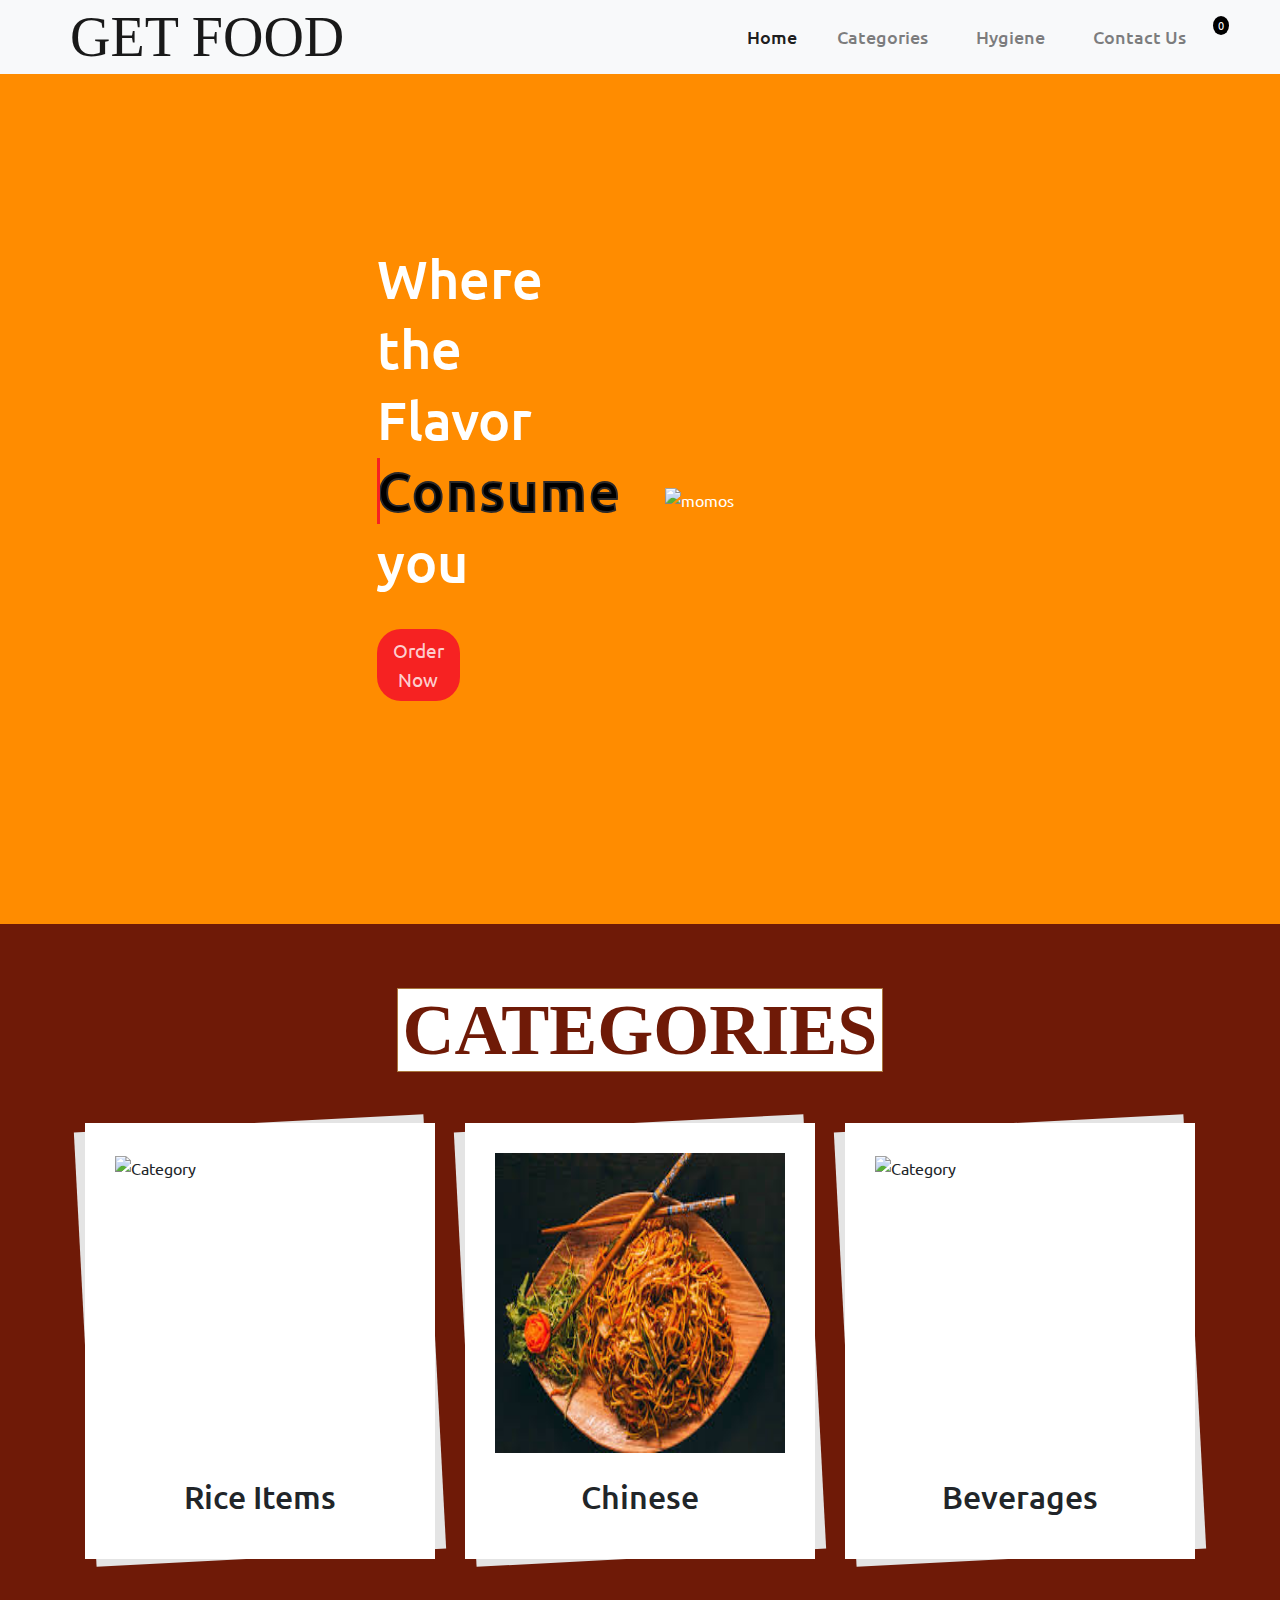
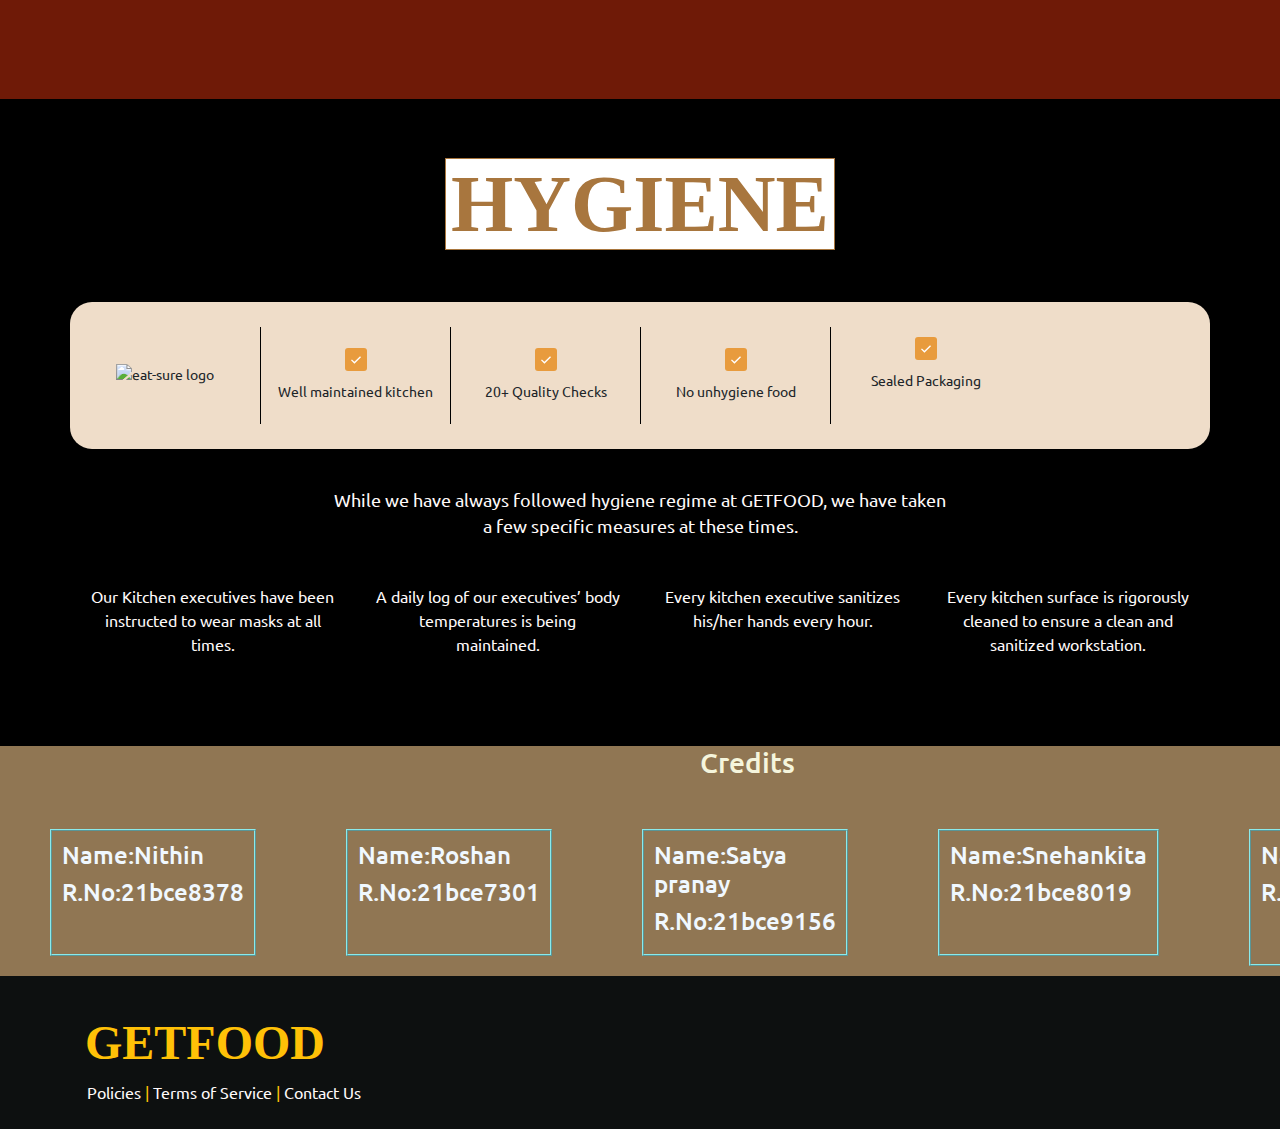
==== index.html @ 46efaf7c "Add files via upload" ====
<!DOCTYPE html>
<html lang="en" dir="ltr">
  <head>
    <title>GET FOOD</title>
    

    <!-- META -->
    <meta charset="utf-8" />
    <meta
      name="viewport"
      content="width=device-width, initial-scale=1, shrink-to-fit=no"
    />
    <meta
      name="Momomia"
      content="Author: Rishika Garg, Illustrator: Font Awesome and Flat Icon, Category: Food Application, Open Source: Yes"
    />
    <meta name="description" content="Food Ordering Website. The 'MOMOMIA' has
    been practiced to override the prevalent problems in manual systems. This
    website is compatible to finalize and, in some cases, reduces the
    difficulties faced by this existing system.>
    <meta name="robots" content="all" />
    <meta name="googlebot" content="all" />

    <!-- GOOGLE FONTS -->
    <link
      href="https://fonts.googleapis.com/css2?family=Marck+Script&family=Ubuntu:wght@400;500;700&display=swap"
      rel="stylesheet"
    />

    <!-- CDN FONTS  -->
    <link href="https://fonts.cdnfonts.com/css/elinga" rel="stylesheet" />

    <!-- FONTAWESOME -->
    <link
      rel="stylesheet"
      href="https://cdnjs.cloudflare.com/ajax/libs/font-awesome/5.13.0/css/all.min.css"
      integrity="sha256-h20CPZ0QyXlBuAw7A+KluUYx/3pK+c7lYEpqLTlxjYQ="
      crossorigin="anonymous"
    />

    <!-- BOOTSTRAP -->
    <link
      rel="stylesheet"
      href="https://stackpath.bootstrapcdn.com/bootstrap/4.4.1/css/bootstrap.min.css"
      integrity="sha384-Vkoo8x4CGsO3+Hhxv8T/Q5PaXtkKtu6ug5TOeNV6gBiFeWPGFN9MuhOf23Q9Ifjh"
      crossorigin="anonymous"
    />

    <!-- CSS -->
    <link href="https://copyfonts.com/fonts/attari-salees.html" />
    <link rel="stylesheet" href="./styles.css" />
  </head>

  <body>
    <div id="loading">
      <img
        id="loading-image"
        src=""
        alt="Loading..."
      />
    </div>

    <nav class="navbar navbar-expand-lg navbar-light bg-light fixed-top">
      <div class="container">
        <!-- CODE FOR NAVIGATION BAR -->
        <ul class="px-0 mx-0">
          
        </ul>
        <a class="navbar-brand" href="index.html">GET FOOD</a>
        <!--         <a style ="font-size :class="navbar-brand" href="#">MOMOMIA</a> -->
        <button
          class="navbar-toggler"
          type="button"
          data-toggle="collapse"
          data-target="#navbarSupportedContent"
          aria-controls="navbarSupportedContent"
          aria-expanded="false"
          aria-label="Toggle navigation"
        >
          <span class="navbar-toggler-icon"></span>
        </button>

        <div class="collapse navbar-collapse" id="navbarSupportedContent">
          <ul class="navbar-nav ml-auto">
            <li class="nav-item active">
              <a class="nav-link px-3" href="#"
                >Home <span class="sr-only">(current)</span></a
              >
            </li>
            <li class="nav-item">
              <a class="nav-link px-4" href="#categorySection">Categories</a>
            </li>
            <li class="nav-item">
              <a class="nav-link px-4" href="#healthySection">Hygiene</a>
            </li>
            <li class="nav-item">
              <a class="nav-link px-4" href="contactus.html">Contact Us</a>
            </li>
          </ul>
        </div>
        <span
          class="shoppingCart"
          data-toggle="modal"
          data-target="#exampleModal"
        >
          <i class="fas fa-shopping-cart"></i>
          <span class="shoppingCartAfter">0</span>
        </span>
      </div>
    </nav>

    <a id="scrollToTop" class="btn"><i class="fas fa-caret-up"></i></a>

    <div class="container home-container">
      <section id="homeSection" class="d-flex justify-content-center">
        <div class="row homeRow">
          <div class="col-lg-6 homeTxtCol">
            <h1 class="homeHeading">
              Where the Flavor <br />
              <span data-text="Consume">Consume</span>
              <br />
              you
            </h1>
            <br />
            <div class="homeBtnDiv">
              <a href="#categorySection" class="btn homeBtn">Order Now</a>
            </div>
          </div>
          <div class="col-lg-6 homeImgCol">
            <img class="homeImg" src="https://tse3.mm.bing.net/th?id=OIP.JVRJbGnXAurC2oCbcnbgggHaHa&pid=Api&P=0&h=180" alt="momos" style="margin-left: 10px;"/>
          </div>
        </div>
      </section>
    </div>

    <br />

    <section id="categorySection">
      <div class="container">
        <h1>
          <span><b>CATEGORIES</b></span>
        </h1>
        <div class="row gutters-40">
          <div class="col-lg-4 col-sm-4 col-4">
            <div class="product-box-layout4 momos">
              <div class="item-figure">
                <img
                  src="https://tse1.mm.bing.net/th?id=OIP.vdcLKCUvrAy65s7Nl28hcwHaFj&pid=Api&P=0&h=180"
                  alt="Category"
                  width="100%"
                  height="100%"
                />
              </div>
              <div class="item-content">
                <h2 class="card-title">Rice Items</h2>
              </div>
            </div>
          </div>

          <div class="col-lg-4 col-sm-4 col-4">
            <div class="product-box-layout4 chinese">
              <div class="item-figure">
                <img
                  src="[data-uri]"
                  alt="Category"
                  width="100%"
                  height="100%"
                />
              </div>
              <div class="item-content">
                <h2 class="card-title">Chinese</h2>
              </div>
            </div>
          </div>

          <div class="col-lg-4 col-sm-4 col-4">
            <div class="product-box-layout4 beverages">
              <div class="item-figure">
                <img
                  src="https://foodsafetyworks.com/wp-content/uploads/2023/01/04_22_HERO2_NA_Cocktails_GettyImages-1145767236_1920x1280.jpg"
                  alt="Category"
                  width="100%"
                  height="100%"
                />
              </div>
              <div class="item-content">
                <h2 class="card-title">Beverages</h2>
              </div>
            </div>
          </div>
        </div>

        <!-- MENU STARTS HERE -->
        <div class="menuDiv">
          <!-- MODAL -->
          <div
            class="modal fade"
            id="exampleModal"
            tabindex="-1"
            role="dialog"
            aria-labelledby="exampleModalLabel"
            aria-hidden="true"
          >
            <div class="modal-dialog" role="document">
              <div class="modal-content">
                <div class="modal-header">
                  <h5 class="modal-title" id="exampleModalLabel">Cart</h5>
                  <button
                    type="button"
                    class="close"
                    data-dismiss="modal"
                    aria-label="Close"
                  >
                    <span aria-hidden="true">&times;</span>
                  </button>
                </div>
                <div class="modal-body">
                  <div class="container-fluid">
                    <div class="row paymentInfoRow">
                      <div class="col paymentInfo">
                        <span class="checkIcon"
                          ><i class="fas fa-check-circle"></i
                        ></span>
                        Select Menu
                      </div>
                      <div class="col paymentInfo">
                        <span class="checkIcon"
                          ><i class="fa-brands fa-whatsapp"></i
                        ></span>
                        Place order via Whatsapp
                      </div>
                      <div class="col paymentInfo">
                        <span class="checkIcon"
                          ><i class="fa-brands fa-google-pay"></i>
                        </span>
                        Pay using Google Pay.
                      </div>
                    </div>

                    <hr class="cartHr" />

                    <div class="cartContentDiv">
                      <h1>Your Cart is Empty</h1>
                    </div>

                    <div class="userInfoDiv">
                      <div class="mb-3 px-2">
                        <label for="address">Address *</label> <br />
                        <textarea
                          type="text"
                          class="form-control"
                          id="address"
                        ></textarea>
                      </div>
                      <div class="mb-3 px-2">
                        <label for="note">Note (optional)</label> <br />
                        <textarea
                          type="text"
                          class="form-control"
                          id="note"
                        ></textarea>
                      </div>
                    </div>
                  </div>
                </div>
                <div class="modal-footer">
                  <div class="totalAmountDiv"></div>
                  <button
                    type="button"
                    class="btn btn-secondary"
                    onclick="location.reload()"
                  >
                    Clear Cart
                  </button>
                  <a class="btn btn-primary" onclick="openWhatsapp()">
                    Order Now
                  </a>
                </div>
              </div>
            </div>
          </div>

          <div id="momos">
            <div class="row menuHeading">
              <div class="col-12">
                <h1>Rice Items</h1>
              </div>
            </div>
            <div class="row">
              <div class="col-sm-6 col-12">
                <div class="card">
                  <h2 class="card-title">Meals</h2>
                  <div class="card-body">
                    <div class="row foodItem">
                      <div class="col-9 foodItemName">
                        <p>
                         Veg Meals
                          <span>
                            <img
                              class="vegIcon"
                              src="https://encrypted-tbn0.gstatic.com/images?q=tbn:ANd9GcQjiz6WIVSYKbILJ-x6kygxSFHXo3aXfY7azw&s"
                              alt="veg-icon"
                            />
                          </span>
                        </p>
                        <p class="text-muted-small">
                          <i class="fas fa-rupee-sign"></i>100
                        </p>
                      </div>
                      <div class="col-3 addCol">
                        <span class="menuBtn minus"
                          ><i class="fas fa-minus"></i
                        ></span>
                        <span class="quantity">0</span>
                        <span class="menuBtn plus"
                          ><i class="fas fa-plus"></i
                        ></span>
                      </div>
                    </div>
                    <hr class="foodItemHr" />

                    <div class="row foodItem">
                      <div class="col-9 foodItemName">
                        <p>
                          Meals+Chicken curry
                          <span>
                            <img
                              class="nonVegIcon"
                              src="https://encrypted-tbn0.gstatic.com/images?q=tbn:ANd9GcQjiz6WIVSYKbILJ-x6kygxSFHXo3aXfY7azw&s"
                              alt="non-veg icon"
                            />
                          </span>
                        </p>
                        <p class="text-muted-small">
                          <i class="fas fa-rupee-sign"></i>140
                        </p>
                      </div>
                      <div class="col-3 addCol">
                        <span class="menuBtn minus"
                          ><i class="fas fa-minus"></i
                        ></span>
                        <span class="quantity">0</span>
                        <span class="menuBtn plus"
                          ><i class="fas fa-plus"></i
                        ></span>
                      </div>
                    </div>
                    <hr class="foodItemHr" />

                    <div class="row foodItem">
                      <div class="col-9 foodItemName">
                        <p>
                          Meals+Fish curry
                          <span>
                            <img
                              class="nonVegIcon"
                              src="https://encrypted-tbn0.gstatic.com/images?q=tbn:ANd9GcQjiz6WIVSYKbILJ-x6kygxSFHXo3aXfY7azw&s"
                              alt="non-veg icon"
                            />
                          </span>
                        </p>
                        <p class="text-muted-small">
                          <i class="fas fa-rupee-sign"></i>130
                        </p>
                      </div>
                      <div class="col-3 addCol">
                        <span class="menuBtn minus"
                          ><i class="fas fa-minus"></i
                        ></span>
                        <span class="quantity">0</span>
                        <span class="menuBtn plus"
                          ><i class="fas fa-plus"></i
                        ></span>
                      </div>
                    </div>
                    <hr class="foodItemHr" />

                    <div class="row foodItem">
                      <div class="col-9 foodItemName">
                        <p>
                          Meals+Mutton curry
                          <span>
                            <img
                              class="nonVegIcon"
                              src="https://encrypted-tbn0.gstatic.com/images?q=tbn:ANd9GcQjiz6WIVSYKbILJ-x6kygxSFHXo3aXfY7azw&s"
                              alt="non-veg icon"
                            />
                          </span>
                        </p>
                        <p class="text-muted-small">
                          <i class="fas fa-rupee-sign"></i>180
                        </p>
                      </div>
                      <div class="col-3 addCol">
                        <span class="menuBtn minus"
                          ><i class="fas fa-minus"></i
                        ></span>
                        <span class="quantity">0</span>
                        <span class="menuBtn plus"
                          ><i class="fas fa-plus"></i
                        ></span>
                      </div>
                    </div>
                    <hr class="foodItemHr" />

                    <div class="row foodItem">
                      <div class="col-9 foodItemName">
                        <p>
                          meals+Natukodi Pulusu
                          <span>
                            <img
                              class="nonVegIcon"
                              src="https://encrypted-tbn0.gstatic.com/images?q=tbn:ANd9GcQjiz6WIVSYKbILJ-x6kygxSFHXo3aXfY7azw&s"
                              alt="non-veg icon"
                            />
                          </span>
                        </p>
                        <p class="text-muted-small">
                          <i class="fas fa-rupee-sign"></i>180
                        </p>
                      </div>
                      <div class="col-3 addCol">
                        <span class="menuBtn minus"
                          ><i class="fas fa-minus"></i
                        ></span>
                        <span class="quantity">0</span>
                        <span class="menuBtn plus"
                          ><i class="fas fa-plus"></i
                        ></span>
                      </div>
                    </div>
                    <hr class="foodItemHr" />

                    <div class="row foodItem">
                      <div class="col-9 foodItemName">
                        <p>
                          Non veg meals
                          <span>
                            <img
                              class="nonVegIcon"
                              src="https://encrypted-tbn0.gstatic.com/images?q=tbn:ANd9GcQjiz6WIVSYKbILJ-x6kygxSFHXo3aXfY7azw&s"
                              alt="non-veg icon"
                            />
                          </span>
                        </p>
                        <p class="text-muted-small">
                          <i class="fas fa-rupee-sign"></i>300
                        </p>
                      </div>
                      <div class="col-3 addCol">
                        <span class="menuBtn minus"
                          ><i class="fas fa-minus"></i
                        ></span>
                        <span class="quantity">0</span>
                        <span class="menuBtn plus"
                          ><i class="fas fa-plus"></i
                        ></span>
                      </div>
                    </div>
                    <hr class="foodItemHr" />

                    <div class="row foodItem">
                      <div class="col-9 foodItemName">
                        <p>
                          Meals+biryani 
                          <span>
                            <img
                              class="nonVegIcon"
                              src="https://encrypted-tbn0.gstatic.com/images?q=tbn:ANd9GcQjiz6WIVSYKbILJ-x6kygxSFHXo3aXfY7azw&s"
                              alt="non-veg icon"
                            />
                          </span>
                        </p>
                        <p class="text-muted-small">
                          <i class="fas fa-rupee-sign"></i>140
                        </p>
                      </div>
                      <div class="col-3 addCol">
                        <span class="menuBtn minus"
                          ><i class="fas fa-minus"></i
                        ></span>
                        <span class="quantity">0</span>
                        <span class="menuBtn plus"
                          ><i class="fas fa-plus"></i
                        ></span>
                      </div>
                    </div>
                    <hr class="foodItemHr" />

                    <div class="row foodItem">
                      <div class="col-9 foodItemName">
                        <p>
                         North Indian Meals
                          <span>
                            <img
                            class="vegIcon"
                            src="https://encrypted-tbn0.gstatic.com/images?q=tbn:ANd9GcQjiz6WIVSYKbILJ-x6kygxSFHXo3aXfY7azw&s"
                            alt="veg-icon"
                          />
                            
                          </span>
                        </p>
                        <p class="text-muted-small">
                          <i class="fas fa-rupee-sign"></i>130
                        </p>
                      </div>
                      <div class="col-3 addCol">
                        <span class="menuBtn minus"
                          ><i class="fas fa-minus"></i
                        ></span>
                        <span class="quantity">0</span>
                        <span class="menuBtn plus"
                          ><i class="fas fa-plus"></i
                        ></span>
                      </div>
                    </div>
                  </div>
                </div>
              </div>

              <div class="col-sm-6 col-12">
                <div class="card">
                  <h2 class="card-title">Fried rice</h2>
                  <div class="card-body">
                    <div class="row foodItem">
                      <div class="col-9 foodItemName">
                        <p>
                          Veggie Fried rice
                          <span>
                            <img
                              class="vegIcon"
                              src="https://upload.wikimedia.org/wikipedia/commons/thumb/b/b2/Veg_symbol.svg/1024px-Veg_symbol.svg.png"
                              alt="veg-icon"
                            />
                          </span>
                        </p>
                        <p class="text-muted-small">
                          <i class="fas fa-rupee-sign"></i>50
                        </p>
                      </div>
                      <div class="col-3 addCol">
                        <span class="menuBtn minus"
                          ><i class="fas fa-minus"></i
                        ></span>
                        <span class="quantity">0</span>
                        <span class="menuBtn plus"
                          ><i class="fas fa-plus"></i
                        ></span>
                      </div>
                    </div>
                    <hr class="foodItemHr" />

                    <div class="row foodItem">
                      <div class="col-9 foodItemName">
                        <p>
                          Paneer fried rice
                          <span>
                            <img
                              class="vegIcon"
                              src="https://upload.wikimedia.org/wikipedia/commons/thumb/b/b2/Veg_symbol.svg/1024px-Veg_symbol.svg.png"
                              alt="veg-icon"
                            />
                          </span>
                        </p>
                        <p class="text-muted-small">
                          <i class="fas fa-rupee-sign"></i>70
                        </p>
                      </div>
                      <div class="col-3 addCol">
                        <span class="menuBtn minus"
                          ><i class="fas fa-minus"></i
                        ></span>
                        <span class="quantity">0</span>
                        <span class="menuBtn plus"
                          ><i class="fas fa-plus"></i
                        ></span>
                      </div>
                    </div>
                    <hr class="foodItemHr" />

                    <div class="row foodItem">
                      <div class="col-9 foodItemName">
                        <p>
                          Egg fried rice
                          <span>
                            <img
                              class="nonVegIcon"
                              src="https://cdn.vectorstock.com/i/500p/00/43/non-vegetarian-sign-veg-logo-symbol-vector-50890043.jpg"
                              alt="non-veg icon"
                            />
                          </span>
                        </p>
                        <p class="text-muted-small">
                          <i class="fas fa-rupee-sign"></i>70
                        </p>
                      </div>
                      <div class="col-3 addCol">
                        <span class="menuBtn minus"
                          ><i class="fas fa-minus"></i
                        ></span>
                        <span class="quantity">0</span>
                        <span class="menuBtn plus"
                          ><i class="fas fa-plus"></i
                        ></span>
                      </div>
                    </div>
                    <hr class="foodItemHr" />

                    <div class="row foodItem">
                      <div class="col-9 foodItemName">
                        <p>
                          Chicken fried rice
                          <span>
                            <img
                              class="nonVegIcon"
                              src="https://cdn.vectorstock.com/i/500p/00/43/non-vegetarian-sign-veg-logo-symbol-vector-50890043.jpg"
                              alt="non-veg icon"
                            />
                          </span>
                        </p>
                        <p class="text-muted-small">
                          <i class="fas fa-rupee-sign"></i>90
                        </p>
                      </div>
                      <div class="col-3 addCol">
                        <span class="menuBtn minus"
                          ><i class="fas fa-minus"></i
                        ></span>
                        <span class="quantity">0</span>
                        <span class="menuBtn plus"
                          ><i class="fas fa-plus"></i
                        ></span>
                      </div>
                    </div>
                    <hr class="foodItemHr" />

                    <div class="row foodItem">
                      <div class="col-9 foodItemName">
                        <p>
                          Prawns fried rice
                          <span>
                            <img
                              class="nonVegIcon"
                              src="https://cdn.vectorstock.com/i/500p/00/43/non-vegetarian-sign-veg-logo-symbol-vector-50890043.jpg"
                              alt="non-veg icon"
                            />
                          </span>
                        </p>
                        <p class="text-muted-small">
                          <i class="fas fa-rupee-sign"></i>120
                        </p>
                      </div>
                      <div class="col-3 addCol">
                        <span class="menuBtn minus"
                          ><i class="fas fa-minus"></i
                        ></span>
                        <span class="quantity">0</span>
                        <span class="menuBtn plus"
                          ><i class="fas fa-plus"></i
                        ></span>
                      </div>
                    </div>
                    <hr class="foodItemHr" />

                    <div class="row foodItem">
                      <div class="col-9 foodItemName">
                        <p>
                          Manchurian fried rice
                          <span>
                            <img
                            class="vegIcon"
                            src="https://upload.wikimedia.org/wikipedia/commons/thumb/b/b2/Veg_symbol.svg/1024px-Veg_symbol.svg.png"
                            alt="veg-icon"
                          />
                          </span>
                        </p>
                        <p class="text-muted-small">
                          <i class="fas fa-rupee-sign"></i>70
                        </p>
                      </div>
                      <div class="col-3 addCol">
                        <span class="menuBtn minus"
                          ><i class="fas fa-minus"></i
                        ></span>
                        <span class="quantity">0</span>
                        <span class="menuBtn plus"
                          ><i class="fas fa-plus"></i
                        ></span>
                      </div>
                    </div>
                    <hr class="foodItemHr" />

                    <div class="row foodItem">
                      <div class="col-9 foodItemName">
                        <p>
                          Double egg fried rice
                          <span>
                            <img
                              class="nonVegIcon"
                              src="https://cdn.vectorstock.com/i/500p/00/43/non-vegetarian-sign-veg-logo-symbol-vector-50890043.jpg"
                              alt="non-veg icon"
                            />
                          </span>
                        </p>
                        <p class="text-muted-small">
                          <i class="fas fa-rupee-sign"></i>80
                        </p>
                      </div>
                      <div class="col-3 addCol">
                        <span class="menuBtn minus"
                          ><i class="fas fa-minus"></i
                        ></span>
                        <span class="quantity">0</span>
                        <span class="menuBtn plus"
                          ><i class="fas fa-plus"></i
                        ></span>
                      </div>
                    </div>
                    <hr class="foodItemHr" />

                    <div class="row foodItem">
                      <div class="col-9 foodItemName">
                        <p>
                          Double egg chicken fried rice
                          <span>
                            <img
                              class="nonVegIcon"
                              src="https://cdn.vectorstock.com/i/500p/00/43/non-vegetarian-sign-veg-logo-symbol-vector-50890043.jpg"
                              alt="non-veg icon"
                            />
                          </span>
                        </p>
                        <p class="text-muted-small">
                          <i class="fas fa-rupee-sign"></i>100
                        </p>
                      </div>
                      <div class="col-3 addCol">
                        <span class="menuBtn minus"
                          ><i class="fas fa-minus"></i
                        ></span>
                        <span class="quantity">0</span>
                        <span class="menuBtn plus"
                          ><i class="fas fa-plus"></i
                        ></span>
                      </div>
                    </div>
                  </div>
                </div>
              </div>
            </div>

            <div class="row checkOutRow">
              <button
                type="button"
                class="btn knowMoreBtn"
                data-toggle="modal"
                data-target="#exampleModal"
              >
                <i class="fas fa-shopping-cart"></i> Go to Cart
              </button>
            </div>
          </div>

          <div id="chinese">
            <div class="row menuHeading">
              <div class="col-12">
                <h1>Chinese</h1>
              </div>
              <!-- Button trigger modal -->
              <span
                class="shoppingCart"
                data-toggle="modal"
                data-target="#exampleModal"
              >
                <i class="fas fa-shopping-cart"></i>
                <span class="shoppingCartAfter">0</span>
              </span>
            </div>
            <div class="row">
              <div class="col-lg-4 col-sm-6 col-12">
                <div class="card">
                  <h2 class="card-title">Noodles</h2>
                  <div class="card-body">
                    <div class="row foodItem">
                      <div class="col-9 foodItemName">
                        <p>
                          Veg Hakka Noodles
                          <span>
                            <img
                              class="vegIcon"
                              src="https://upload.wikimedia.org/wikipedia/commons/thumb/b/b2/Veg_symbol.svg/1024px-Veg_symbol.svg.png"
                              alt="veg-icon"
                            />
                          </span>
                        </p>
                        <p class="text-muted-small">
                          <i class="fas fa-rupee-sign"></i>200
                        </p>
                      </div>
                      <div class="col-3 addCol">
                        <span class="menuBtn minus"
                          ><i class="fas fa-minus"></i
                        ></span>
                        <span class="quantity">0</span>
                        <span class="menuBtn plus"
                          ><i class="fas fa-plus"></i
                        ></span>
                      </div>
                    </div>
                    <hr class="foodItemHr" />

                    <div class="row foodItem">
                      <div class="col-9 foodItemName">
                        <p>
                          Chilli Garlic Noodles
                          <span>
                            <img
                              class="vegIcon"
                              src="https://upload.wikimedia.org/wikipedia/commons/thumb/b/b2/Veg_symbol.svg/1024px-Veg_symbol.svg.png"
                              alt="veg-icon"
                            />
                          </span>
                        </p>
                        <p class="text-muted-small">
                          <i class="fas fa-rupee-sign"></i>210
                        </p>
                      </div>
                      <div class="col-3 addCol">
                        <span class="menuBtn minus"
                          ><i class="fas fa-minus"></i
                        ></span>
                        <span class="quantity">0</span>
                        <span class="menuBtn plus"
                          ><i class="fas fa-plus"></i
                        ></span>
                      </div>
                    </div>
                    <hr class="foodItemHr" />

                    <div class="row foodItem">
                      <div class="col-9 foodItemName">
                        <p>
                          Egg noodles<span>
                            <img
                              class="vegIcon"
                              src="https://upload.wikimedia.org/wikipedia/commons/thumb/b/b2/Veg_symbol.svg/1024px-Veg_symbol.svg.png"
                              alt="veg-icon"
                            />
                          </span>
                        </p>
                        <p class="text-muted-small">
                          <i class="fas fa-rupee-sign"></i>190
                        </p>
                      </div>
                      <div class="col-3 addCol">
                        <span class="menuBtn minus"
                          ><i class="fas fa-minus"></i
                        ></span>
                        <span class="quantity">0</span>
                        <span class="menuBtn plus"
                          ><i class="fas fa-plus"></i
                        ></span>
                      </div>
                    </div>
                    <hr class="foodItemHr" />

                    <div class="row foodItem">
                      <div class="col-9 foodItemName">
                        <p>
                          Corn noodles
                          <span>
                            <img
                              class="vegIcon"
                              src="https://upload.wikimedia.org/wikipedia/commons/thumb/b/b2/Veg_symbol.svg/1024px-Veg_symbol.svg.png"
                              alt="veg-icon"
                            />
                          </span>
                        </p>
                        <p class="text-muted-small">
                          <i class="fas fa-rupee-sign"></i>230
                        </p>
                      </div>
                      <div class="col-3 addCol">
                        <span class="menuBtn minus"
                          ><i class="fas fa-minus"></i
                        ></span>
                        <span class="quantity">0</span>
                        <span class="menuBtn plus"
                          ><i class="fas fa-plus"></i
                        ></span>
                      </div>
                    </div>
                    <hr class="foodItemHr" />

                    <div class="row foodItem">
                      <div class="col-9 foodItemName">
                        <p>
                          Chicken Hakka Noodles
                          <span>
                            <img
                              class="nonVegIcon"
                              src="https://cdn.vectorstock.com/i/500p/00/43/non-vegetarian-sign-veg-logo-symbol-vector-50890043.jpg"
                              alt="non-veg icon"
                            />
                          </span>
                        </p>
                        <p class="text-muted-small">
                          <i class="fas fa-rupee-sign"></i>220
                        </p>
                      </div>
                      <div class="col-3 addCol">
                        <span class="menuBtn minus"
                          ><i class="fas fa-minus"></i
                        ></span>
                        <span class="quantity">0</span>
                        <span class="menuBtn plus"
                          ><i class="fas fa-plus"></i
                        ></span>
                      </div>
                    </div>
                    <hr class="foodItemHr" />

                    <div class="row foodItem">
                      <div class="col-9 foodItemName">
                        <p>
                          Chicken Garlic Noodles
                          <span>
                            <img
                              class="nonVegIcon"
                              src="https://cdn.vectorstock.com/i/500p/00/43/non-vegetarian-sign-veg-logo-symbol-vector-50890043.jpg"
                              alt="non-veg icon"
                            />
                          </span>
                        </p>
                        <p class="text-muted-small">
                          <i class="fas fa-rupee-sign"></i>230
                        </p>
                      </div>
                      <div class="col-3 addCol">
                        <span class="menuBtn minus"
                          ><i class="fas fa-minus"></i
                        ></span>
                        <span class="quantity">0</span>
                        <span class="menuBtn plus"
                          ><i class="fas fa-plus"></i
                        ></span>
                      </div>
                    </div>
                    <hr class="foodItemHr" />

                    <div class="row foodItem">
                      <div class="col-9 foodItemName">
                        <p>
                          Chicken Fried noodlea
                          <span>
                            <img
                              class="nonVegIcon"
                              src="https://cdn.vectorstock.com/i/500p/00/43/non-vegetarian-sign-veg-logo-symbol-vector-50890043.jpg"
                              alt="non-veg icon"
                            />
                          </span>
                        </p>
                        <p class="text-muted-small">
                          <i class="fas fa-rupee-sign"></i>230
                        </p>
                      </div>
                      <div class="col-3 addCol">
                        <span class="menuBtn minus"
                          ><i class="fas fa-minus"></i
                        ></span>
                        <span class="quantity">0</span>
                        <span class="menuBtn plus"
                          ><i class="fas fa-plus"></i
                        ></span>
                      </div>
                    </div>
                    <hr class="foodItemHr" />

                    <div class="row foodItem">
                      <div class="col-9 foodItemName">
                        <p>
                          Mix Meat Fried Rice
                          <span>
                            <img
                              class="nonVegIcon"
                              src="https://cdn.vectorstock.com/i/500p/00/43/non-vegetarian-sign-veg-logo-symbol-vector-50890043.jpg"
                              alt="non-veg icon"
                            />
                          </span>
                        </p>
                        <p class="text-muted-small">
                          <i class="fas fa-rupee-sign"></i>300
                        </p>
                      </div>
                      <div class="col-3 addCol">
                        <span class="menuBtn minus"
                          ><i class="fas fa-minus"></i
                        ></span>
                        <span class="quantity">0</span>
                        <span class="menuBtn plus"
                          ><i class="fas fa-plus"></i
                        ></span>
                      </div>
                    </div>
                  </div>
                </div>
              </div>

              <div class="col-lg-4 col-sm-6 col-12">
                <div class="card">
                  <h2 class="card-title">Appetizers</h2>
                  <div class="card-body">
                    <div class="row foodItem">
                      <div class="col-9 foodItemName">
                        <p>
                          Chilli Potato<span>
                            <img
                              class="vegIcon"
                              src="https://upload.wikimedia.org/wikipedia/commons/thumb/b/b2/Veg_symbol.svg/1024px-Veg_symbol.svg.png"
                              alt="veg-icon"
                            />
                          </span>
                        </p>
                        <p class="text-muted-small">
                          <i class="fas fa-rupee-sign"></i>250
                        </p>
                      </div>
                      <div class="col-3 addCol">
                        <span class="menuBtn minus"
                          ><i class="fas fa-minus"></i
                        ></span>
                        <span class="quantity">0</span>
                        <span class="menuBtn plus"
                          ><i class="fas fa-plus"></i
                        ></span>
                      </div>
                    </div>
                    <hr class="foodItemHr" />

                    <div class="row foodItem">
                      <div class="col-9 foodItemName">
                        <p>
                          Veg Spring Roll
                          <span>
                            <img
                              class="vegIcon"
                              src="https://upload.wikimedia.org/wikipedia/commons/thumb/b/b2/Veg_symbol.svg/1024px-Veg_symbol.svg.png"
                              alt="veg-icon"
                            />
                          </span>
                        </p>
                        <p class="text-muted-small">
                          <i class="fas fa-rupee-sign"></i>270
                        </p>
                      </div>
                      <div class="col-3 addCol">
                        <span class="menuBtn minus"
                          ><i class="fas fa-minus"></i
                        ></span>
                        <span class="quantity">0</span>
                        <span class="menuBtn plus"
                          ><i class="fas fa-plus"></i
                        ></span>
                      </div>
                    </div>
                    <hr class="foodItemHr" />

                    <div class="row foodItem">
                      <div class="col-9 foodItemName">
                        <p>
                          Chilli Paneer
                          <span>
                            <img
                              class="vegIcon"
                              src="https://upload.wikimedia.org/wikipedia/commons/thumb/b/b2/Veg_symbol.svg/1024px-Veg_symbol.svg.png"
                              alt="veg-icon"
                            />
                          </span>
                        </p>
                        <p class="text-muted-small">
                          <i class="fas fa-rupee-sign"></i>280
                        </p>
                      </div>
                      <div class="col-3 addCol">
                        <span class="menuBtn minus"
                          ><i class="fas fa-minus"></i
                        ></span>
                        <span class="quantity">0</span>
                        <span class="menuBtn plus"
                          ><i class="fas fa-plus"></i
                        ></span>
                      </div>
                    </div>
                    <hr class="foodItemHr" />

                    <div class="row foodItem">
                      <div class="col-9 foodItemName">
                        <p>
                          Chicken Spring Roll
                          <span>
                            <img
                              class="nonVegIcon"
                              src="https://cdn.vectorstock.com/i/500p/00/43/non-vegetarian-sign-veg-logo-symbol-vector-50890043.jpg"
                              alt="non-veg icon"
                            />
                          </span>
                        </p>
                        <p class="text-muted-small">
                          <i class="fas fa-rupee-sign"></i>300
                        </p>
                      </div>
                      <div class="col-3 addCol">
                        <span class="menuBtn minus"
                          ><i class="fas fa-minus"></i
                        ></span>
                        <span class="quantity">0</span>
                        <span class="menuBtn plus"
                          ><i class="fas fa-plus"></i
                        ></span>
                      </div>
                    </div>
                    <hr class="foodItemHr" />

                    <div class="row foodItem">
                      <div class="col-9 foodItemName">
                        <p>
                          Crispy Honey Chicken<span>
                            <img
                              class="nonVegIcon"
                              src="https://cdn.vectorstock.com/i/500p/00/43/non-vegetarian-sign-veg-logo-symbol-vector-50890043.jpg"
                              alt="non-veg icon"
                            />
                          </span>
                        </p>
                        <p class="text-muted-small">
                          <i class="fas fa-rupee-sign"></i>350
                        </p>
                      </div>
                      <div class="col-3 addCol">
                        <span class="menuBtn minus"
                          ><i class="fas fa-minus"></i
                        ></span>
                        <span class="quantity">0</span>
                        <span class="menuBtn plus"
                          ><i class="fas fa-plus"></i
                        ></span>
                      </div>
                    </div>
                    <hr class="foodItemHr" />
                    <div class="row foodItem">
                      <div class="col-9 foodItemName">
                        <p>
                          Cantonese Spring Rolls<span>
                            <img
                              class="nonVegIcon"
                              src="https://cdn.vectorstock.com/i/500p/00/43/non-vegetarian-sign-veg-logo-symbol-vector-50890043.jpg"
                              alt="non-veg icon"
                            />
                          </span>
                        </p>
                        <p class="text-muted-small">
                          <i class="fas fa-rupee-sign"></i>400
                        </p>
                      </div>
                      <div class="col-3 addCol">
                        <span class="menuBtn minus"
                          ><i class="fas fa-minus"></i
                        ></span>
                        <span class="quantity">0</span>
                        <span class="menuBtn plus"
                          ><i class="fas fa-plus"></i
                        ></span>
                      </div>
                    </div>
                    <hr class="foodItemHr" />

                    <div class="row foodItem">
                      <div class="col-9 foodItemName">
                        <p>
                          Baked Chicken Wings<span>
                            <img
                              class="nonVegIcon"
                              src="https://cdn.vectorstock.com/i/500p/00/43/non-vegetarian-sign-veg-logo-symbol-vector-50890043.jpg"
                              alt="non-veg icon"
                            />
                          </span>
                        </p>
                        <p class="text-muted-small">
                          <i class="fas fa-rupee-sign"></i>420
                        </p>
                      </div>
                      <div class="col-3 addCol">
                        <span class="menuBtn minus"
                          ><i class="fas fa-minus"></i
                        ></span>
                        <span class="quantity">0</span>
                        <span class="menuBtn plus"
                          ><i class="fas fa-plus"></i
                        ></span>
                      </div>
                    </div>
                    <hr class="foodItemHr" />

                    <div class="row foodItem">
                      <div class="col-9 foodItemName">
                        <p>
                          Crab Rangoon<span>
                            <img
                              class="nonVegIcon"
                              src="https://cdn.vectorstock.com/i/500p/00/43/non-vegetarian-sign-veg-logo-symbol-vector-50890043.jpg"
                              alt="non-veg icon"
                            />
                          </span>
                        </p>
                        <p class="text-muted-small">
                          <i class="fas fa-rupee-sign"></i>540
                        </p>
                      </div>
                      <div class="col-3 addCol">
                        <span class="menuBtn minus"
                          ><i class="fas fa-minus"></i
                        ></span>
                        <span class="quantity">0</span>
                        <span class="menuBtn plus"
                          ><i class="fas fa-plus"></i
                        ></span>
                      </div>
                    </div>

                    <div class="row foodItem"></div>
                  </div>
                </div>
              </div>

              <div class="col">
                <div class="card">
                  <h2 class="card-title">Main Course</h2>
                  <div class="card-body">
                    <div class="row foodItem">
                      <div class="col-9 foodItemName">
                        <p>
                          Veg Garlic Sauce<span>
                            <img
                              class="vegIcon"
                              src="https://upload.wikimedia.org/wikipedia/commons/thumb/b/b2/Veg_symbol.svg/1024px-Veg_symbol.svg.png"
                              alt="veg-icon"
                            />
                          </span>
                        </p>
                        <p class="text-muted-small">
                          <i class="fas fa-rupee-sign"></i>350
                        </p>
                      </div>
                      <div class="col-3 addCol">
                        <span class="menuBtn minus"
                          ><i class="fas fa-minus"></i
                        ></span>
                        <span class="quantity">0</span>
                        <span class="menuBtn plus"
                          ><i class="fas fa-plus"></i
                        ></span>
                      </div>
                    </div>
                    <hr class="foodItemHr" />

                    <div class="row foodItem">
                      <div class="col-9 foodItemName">
                        <p>
                          Veg Garlic Sauce
                          <span>
                            <img
                              class="vegIcon"
                              src="https://upload.wikimedia.org/wikipedia/commons/thumb/b/b2/Veg_symbol.svg/1024px-Veg_symbol.svg.png"
                              alt="veg-icon"
                            />
                          </span>
                        </p>
                        <p class="text-muted-small">
                          <i class="fas fa-rupee-sign"></i>350
                        </p>
                      </div>
                      <div class="col-3 addCol">
                        <span class="menuBtn minus"
                          ><i class="fas fa-minus"></i
                        ></span>
                        <span class="quantity">0</span>
                        <span class="menuBtn plus"
                          ><i class="fas fa-plus"></i
                        ></span>
                      </div>
                    </div>
                    <hr class="foodItemHr" />

                    <div class="row foodItem">
                      <div class="col-9 foodItemName">
                        <p>
                          Potato Garlic Sauce
                          <span>
                            <img
                              class="vegIcon"
                              src="https://upload.wikimedia.org/wikipedia/commons/thumb/b/b2/Veg_symbol.svg/1024px-Veg_symbol.svg.png"
                              alt="veg-icon"
                            />
                          </span>
                        </p>
                        <p class="text-muted-small">
                          <i class="fas fa-rupee-sign"></i>350
                        </p>
                      </div>
                      <div class="col-3 addCol">
                        <span class="menuBtn minus"
                          ><i class="fas fa-minus"></i
                        ></span>
                        <span class="quantity">0</span>
                        <span class="menuBtn plus"
                          ><i class="fas fa-plus"></i
                        ></span>
                      </div>
                    </div>
                    <hr class="foodItemHr" />

                    <div class="row foodItem">
                      <div class="col-9 foodItemName">
                        <p>
                          Mixed Vegetable Sauce
                          <span>
                            <img
                              class="vegIcon"
                              src="https://upload.wikimedia.org/wikipedia/commons/thumb/b/b2/Veg_symbol.svg/1024px-Veg_symbol.svg.png"
                              alt="veg-icon"
                            />
                          </span>
                        </p>
                        <p class="text-muted-small">
                          <i class="fas fa-rupee-sign"></i>370
                        </p>
                      </div>
                      <div class="col-3 addCol">
                        <span class="menuBtn minus"
                          ><i class="fas fa-minus"></i
                        ></span>
                        <span class="quantity">0</span>
                        <span class="menuBtn plus"
                          ><i class="fas fa-plus"></i
                        ></span>
                      </div>
                    </div>
                    <hr class="foodItemHr" />

                    <div class="row foodItem">
                      <div class="col-9 foodItemName">
                        <p>
                          Stir Fried Asian Green<span>
                            <img
                              class="vegIcon"
                              src="https://upload.wikimedia.org/wikipedia/commons/thumb/b/b2/Veg_symbol.svg/1024px-Veg_symbol.svg.png"
                              alt="veg-icon"
                            />
                          </span>
                        </p>
                        <p class="text-muted-small">
                          <i class="fas fa-rupee-sign"></i>370
                        </p>
                      </div>
                      <div class="col-3 addCol">
                        <span class="menuBtn minus"
                          ><i class="fas fa-minus"></i
                        ></span>
                        <span class="quantity">0</span>
                        <span class="menuBtn plus"
                          ><i class="fas fa-plus"></i
                        ></span>
                      </div>
                    </div>
                    <hr class="foodItemHr" />
                    <div class="row foodItem">
                      <div class="col-9 foodItemName">
                        <p>
                          Burnt Garlic Rice
                          <span>
                            <img
                              class="vegIcon"
                              src="https://upload.wikimedia.org/wikipedia/commons/thumb/b/b2/Veg_symbol.svg/1024px-Veg_symbol.svg.png"
                              alt="veg-icon"
                            />
                          </span>
                        </p>
                        <p class="text-muted-small">
                          <i class="fas fa-rupee-sign"></i>395
                        </p>
                      </div>
                      <div class="col-3 addCol">
                        <span class="menuBtn minus"
                          ><i class="fas fa-minus"></i
                        ></span>
                        <span class="quantity">0</span>
                        <span class="menuBtn plus"
                          ><i class="fas fa-plus"></i
                        ></span>
                      </div>
                    </div>
                    <hr class="foodItemHr" />
                    <div class="row foodItem">
                      <div class="col-9 foodItemName">
                        <p>
                          Creamy Noodles
                          <span>
                            <img
                              class="vegIcon"
                              src="https://upload.wikimedia.org/wikipedia/commons/thumb/b/b2/Veg_symbol.svg/1024px-Veg_symbol.svg.png"
                              alt="veg-icon"
                            />
                          </span>
                        </p>
                        <p class="text-muted-small">
                          <i class="fas fa-rupee-sign"></i>250
                        </p>
                      </div>
                      <div class="col-3 addCol">
                        <span class="menuBtn minus"
                          ><i class="fas fa-minus"></i
                        ></span>
                        <span class="quantity">0</span>
                        <span class="menuBtn plus"
                          ><i class="fas fa-plus"></i
                        ></span>
                      </div>
                    </div>
                    <hr class="foodItemHr" />
                    <div class="row foodItem">
                      <div class="col-9 foodItemName">
                        <p>
                          Shredded Chicken
                          <span>
                            <img
                              class="nonVegIcon"
                              src="https://cdn.vectorstock.com/i/500p/00/43/non-vegetarian-sign-veg-logo-symbol-vector-50890043.jpg"
                              alt="non-veg icon"
                            />
                          </span>
                        </p>
                        <p class="text-muted-small">
                          <i class="fas fa-rupee-sign"></i>640
                        </p>
                      </div>
                      <div class="col-3 addCol">
                        <span class="menuBtn minus"
                          ><i class="fas fa-minus"></i
                        ></span>
                        <span class="quantity">0</span>
                        <span class="menuBtn plus"
                          ><i class="fas fa-plus"></i
                        ></span>
                      </div>
                    </div>
                  </div>
                </div>
              </div>
            </div>

            <div class="row checkOutRow">
              <button
                type="button"
                class="btn knowMoreBtn"
                data-toggle="modal"
                data-target="#exampleModal"
              >
                <i class="fas fa-shopping-cart"></i> Go to Cart
              </button>
            </div>
          </div>

          <div id="beverages">
            <div class="row menuHeading">
              <div class="col-12">
                <h1>Beverages</h1>
              </div>
              <!-- Button trigger modal -->
              <span
                class="shoppingCart"
                data-toggle="modal"
                data-target="#exampleModal"
              >
                <i class="fas fa-shopping-cart"></i>
                <span class="shoppingCartAfter">0</span>
              </span>
            </div>
            <div class="row">
              <div class="col-sm-6 col-12">
                <div class="card">
                  <h2 class="card-title">Soups</h2>
                  <div class="card-body">
                    <div class="row foodItem">
                      <div class="col-9 foodItemName">
                        <p>
                          Veg Manchow
                          <span>
                            <img
                              class="vegIcon"
                              src="https://upload.wikimedia.org/wikipedia/commons/thumb/b/b2/Veg_symbol.svg/1024px-Veg_symbol.svg.png"
                              alt="veg-icon"
                            />
                          </span>
                        </p>
                        <p class="text-muted-small">
                          <i class="fas fa-rupee-sign"></i>150
                        </p>
                      </div>
                      <div class="col-3 addCol">
                        <span class="menuBtn minus"
                          ><i class="fas fa-minus"></i
                        ></span>
                        <span class="quantity">0</span>
                        <span class="menuBtn plus"
                          ><i class="fas fa-plus"></i
                        ></span>
                      </div>
                    </div>
                    <hr class="foodItemHr" />

                    <div class="row foodItem">
                      <div class="col-9 foodItemName">
                        <p>
                          Sweet Corn
                          <span>
                            <img
                              class="vegIcon"
                              src="https://upload.wikimedia.org/wikipedia/commons/thumb/b/b2/Veg_symbol.svg/1024px-Veg_symbol.svg.png"
                              alt="veg-icon"
                            />
                          </span>
                        </p>
                        <p class="text-muted-small">
                          <i class="fas fa-rupee-sign"></i>150
                        </p>
                      </div>
                      <div class="col-3 addCol">
                        <span class="menuBtn minus"
                          ><i class="fas fa-minus"></i
                        ></span>
                        <span class="quantity">0</span>
                        <span class="menuBtn plus"
                          ><i class="fas fa-plus"></i
                        ></span>
                      </div>
                    </div>
                    <hr class="foodItemHr" />

                    <div class="row foodItem">
                      <div class="col-9 foodItemName">
                        <p>
                          Hot 'N' Sour<span>
                            <img
                              class="vegIcon"
                              src="https://upload.wikimedia.org/wikipedia/commons/thumb/b/b2/Veg_symbol.svg/1024px-Veg_symbol.svg.png"
                              alt="veg-icon"
                            />
                          </span>
                        </p>
                        <p class="text-muted-small">
                          <i class="fas fa-rupee-sign"></i>150
                        </p>
                      </div>
                      <div class="col-3 addCol">
                        <span class="menuBtn minus"
                          ><i class="fas fa-minus"></i
                        ></span>
                        <span class="quantity">0</span>
                        <span class="menuBtn plus"
                          ><i class="fas fa-plus"></i
                        ></span>
                      </div>
                    </div>
                    <hr class="foodItemHr" />

                    <div class="row foodItem">
                      <div class="col-9 foodItemName">
                        <p>
                          Chicken Manchow
                          <span>
                            <img
                              class="nonVegIcon"
                              src="https://cdn.vectorstock.com/i/500p/00/43/non-vegetarian-sign-veg-logo-symbol-vector-50890043.jpg"
                              alt="non-veg icon"
                            />
                          </span>
                        </p>
                        <p class="text-muted-small">
                          <i class="fas fa-rupee-sign"></i>170
                        </p>
                      </div>
                      <div class="col-3 addCol">
                        <span class="menuBtn minus"
                          ><i class="fas fa-minus"></i
                        ></span>
                        <span class="quantity">0</span>
                        <span class="menuBtn plus"
                          ><i class="fas fa-plus"></i
                        ></span>
                      </div>
                    </div>
                    <hr class="foodItemHr" />

                    <div class="row foodItem">
                      <div class="col-9 foodItemName">
                        <p>
                          Chicken Sweet Corn
                          <span>
                            <img
                              class="nonVegIcon"
                              src="https://cdn.vectorstock.com/i/500p/00/43/non-vegetarian-sign-veg-logo-symbol-vector-50890043.jpg"
                              alt="non-veg icon"
                            />
                          </span>
                        </p>
                        <p class="text-muted-small">
                          <i class="fas fa-rupee-sign"></i>170
                        </p>
                      </div>
                      <div class="col-3 addCol">
                        <span class="menuBtn minus"
                          ><i class="fas fa-minus"></i
                        ></span>
                        <span class="quantity">0</span>
                        <span class="menuBtn plus"
                          ><i class="fas fa-plus"></i
                        ></span>
                      </div>
                    </div>
                    <hr class="foodItemHr" />

                    <div class="row foodItem">
                      <div class="col-9 foodItemName">
                        <p>
                          Chicken Hot 'N' Sour
                          <span>
                            <img
                              class="nonVegIcon"
                              src="https://cdn.vectorstock.com/i/500p/00/43/non-vegetarian-sign-veg-logo-symbol-vector-50890043.jpg"
                              alt="non-veg icon"
                            />
                          </span>
                        </p>
                        <p class="text-muted-small">
                          <i class="fas fa-rupee-sign"></i>170
                        </p>
                      </div>
                      <div class="col-3 addCol">
                        <span class="menuBtn minus"
                          ><i class="fas fa-minus"></i
                        ></span>
                        <span class="quantity">0</span>
                        <span class="menuBtn plus"
                          ><i class="fas fa-plus"></i
                        ></span>
                      </div>
                    </div>
                  </div>
                </div>
              </div>

              <div class="col-sm-6 col-12">
                <div class="card">
                  <h2 class="card-title">Mocktails</h2>
                  <div class="card-body">
                    <div class="row foodItem">
                      <div class="col-9 foodItemName">
                        <p>Midnight Beauty</p>
                        <p class="text-muted-small">
                          <i class="fas fa-rupee-sign"></i>120
                        </p>
                      </div>
                      <div class="col-3 addCol">
                        <span class="menuBtn minus"
                          ><i class="fas fa-minus"></i
                        ></span>
                        <span class="quantity">0</span>
                        <span class="menuBtn plus"
                          ><i class="fas fa-plus"></i
                        ></span>
                      </div>
                    </div>
                    <hr class="foodItemHr" />

                    <div class="row foodItem">
                      <div class="col-9 foodItemName">
                        <p>Mojito</p>
                        <p class="text-muted-small">
                          <i class="fas fa-rupee-sign"></i>150
                        </p>
                      </div>
                      <div class="col-3 addCol">
                        <span class="menuBtn minus"
                          ><i class="fas fa-minus"></i
                        ></span>
                        <span class="quantity">0</span>
                        <span class="menuBtn plus"
                          ><i class="fas fa-plus"></i
                        ></span>
                      </div>
                    </div>
                    <hr class="foodItemHr" />

                    <div class="row foodItem">
                      <div class="col-9 foodItemName">
                        <p>Pink Lemonade</p>
                        <p class="text-muted-small">
                          <i class="fas fa-rupee-sign"></i>140
                        </p>
                      </div>
                      <div class="col-3 addCol">
                        <span class="menuBtn minus"
                          ><i class="fas fa-minus"></i
                        ></span>
                        <span class="quantity">0</span>
                        <span class="menuBtn plus"
                          ><i class="fas fa-plus"></i
                        ></span>
                      </div>
                    </div>
                    <hr class="foodItemHr" />

                    <div class="row foodItem">
                      <div class="col-9 foodItemName">
                        <p>Silver Lining</p>
                        <p class="text-muted-small">
                          <i class="fas fa-rupee-sign"></i>140
                        </p>
                      </div>
                      <div class="col-3 addCol">
                        <span class="menuBtn minus"
                          ><i class="fas fa-minus"></i
                        ></span>
                        <span class="quantity">0</span>
                        <span class="menuBtn plus"
                          ><i class="fas fa-plus"></i
                        ></span>
                      </div>
                    </div>
                    <hr class="foodItemHr" />

                    <div class="row foodItem">
                      <div class="col-9 foodItemName">
                        <p>Sweet Memories</p>
                        <p class="text-muted-small">
                          <i class="fas fa-rupee-sign"></i>150
                        </p>
                      </div>
                      <div class="col-3 addCol">
                        <span class="menuBtn minus"
                          ><i class="fas fa-minus"></i
                        ></span>
                        <span class="quantity">0</span>
                        <span class="menuBtn plus"
                          ><i class="fas fa-plus"></i
                        ></span>
                      </div>
                    </div>
                    <hr class="foodItemHr" />
                    <div class="row foodItem">
                      <div class="col-9 foodItemName">
                        <p>Virgin Mojito</p>
                        <p class="text-muted-small">
                          <i class="fas fa-rupee-sign"></i>230
                        </p>
                      </div>
                      <div class="col-3 addCol">
                        <span class="menuBtn minus"
                          ><i class="fas fa-minus"></i
                        ></span>
                        <span class="quantity">0</span>
                        <span class="menuBtn plus"
                          ><i class="fas fa-plus"></i
                        ></span>
                      </div>
                    </div>
                  </div>
                </div>
              </div>
            </div>

            <div class="row checkOutRow">
              <button
                type="button"
                class="btn knowMoreBtn"
                data-toggle="modal"
                data-target="#exampleModal"
              >
                <i class="fas fa-shopping-cart"></i> Go to Cart
              </button>
            </div>
          </div>
        </div>
      </div>
    </section>

    <section id="healthySection">
      <h1 class="hygiene-title">
        <span><b>HYGIENE</b></span>
      </h1>
      <div class="eatSure container">
        <div class="row">
          <div class="col-sm-2 col-12">
            <img
              src="https://assets.faasos.io/ovenstory-react.in/production/eat-sure-mobile.png"
              alt="eat-sure logo"
            />
          </div>

          <div class="col-sm-2 col-6 borderLeft">
            <div class="icon-wrapper">
              <svg
                xmlns="http://www.w3.org/2000/svg"
                id="Capa_1"
                enable-background="new 0 0 515.556 515.556"
                height="512px"
                viewBox="0 0 515.556 515.556"
                width="512px"
              >
                <g>
                  <path
                    d="m0 274.226 176.549 176.886 339.007-338.672-48.67-47.997-290.337 290-128.553-128.552z"
                    data-original="#000000"
                    class="active-path"
                    data-old_color="#000000"
                    fill="#FFFFFF"
                  ></path>
                </g>
              </svg>
            </div>
            <div class="text">Well maintained kitchen</div>
          </div>

          <div class="col-sm-2 col-6 borderLeft">
            <div class="icon-wrapper">
              <svg
                xmlns="http://www.w3.org/2000/svg"
                id="Capa_1"
                enable-background="new 0 0 515.556 515.556"
                height="512px"
                viewBox="0 0 515.556 515.556"
                width="512px"
              >
                <g>
                  <path
                    d="m0 274.226 176.549 176.886 339.007-338.672-48.67-47.997-290.337 290-128.553-128.552z"
                    data-original="#000000"
                    class="active-path"
                    data-old_color="#000000"
                    fill="#FFFFFF"
                  ></path>
                </g>
              </svg>
            </div>
            <div class="text">20+  Quality Checks</div>
          </div>

          <div class="col-sm-2 col-6 borderLeft">
            <div class="icon-wrapper">
              <svg
                xmlns="http://www.w3.org/2000/svg"
                id="Capa_1"
                enable-background="new 0 0 515.556 515.556"
                height="512px"
                viewBox="0 0 515.556 515.556"
                width="512px"
              >
                <g>
                  <path
                    d="m0 274.226 176.549 176.886 339.007-338.672-48.67-47.997-290.337 290-128.553-128.552z"
                    data-original="#000000"
                    class="active-path"
                    data-old_color="#000000"
                    fill="#FFFFFF"
                  ></path>
                </g>
              </svg>
            </div>
            <div class="text">No unhygiene food</div>
          </div>

          <div class="col-sm-2 col-6 borderLeft">
            <div class="icon-wrapper">
              <svg
                xmlns="http://www.w3.org/2000/svg"
                id="Capa_1"
                enable-background="new 0 0 515.556 515.556"
                height="512px"
                viewBox="0 0 515.556 515.556"
                width="512px"
              >
                <g>
                  <path
                    d="m0 274.226 176.549 176.886 339.007-338.672-48.67-47.997-290.337 290-128.553-128.552z"
                    data-original="#000000"
                    class="active-path"
                    data-old_color="#000000"
                    fill="#FFFFFF"
                  ></path>
                </g>
              </svg>
            </div>
            <div class="text"> Sealed Packaging <br /><br /></div>
          </div>

          
        </div>
      </div>

      <div class="container safetyMeasuresDiv">
        <p class="safetyMeasuresPara">
          While we have always followed hygiene regime at GETFOOD, we have taken
          <br />
          a few specific measures at these times.
        </p>
        <div class="row safetyMeasures">
          <div class="col-sm-3 col-6">
           
            <p>
              Our Kitchen executives have been instructed to wear masks at all
              times.
            </p>
          </div>

          <div class="col-sm-3 col-6">
            
            <p>
              A daily log of our executives’ body temperatures is being <br />
              maintained.
            </p>
          </div>

          <div class="col-sm-3 col-6">
            
            <p>
              Every kitchen executive sanitizes his/her hands every hour.
              <br /><br />
            </p>
          </div>

          <div class="col-sm-3 col-6">
           
            <p>
              Every kitchen surface is rigorously cleaned to ensure a clean and
              sanitized workstation.
            </p>
          </div>
        </div>
      </div>
    </section>

    <!-- TESTIMONIALS SECTION -->
    <div style="background: rgb(144, 118, 83);border: 6;">
    <h3 style="color: beige;margin-left: 700px;margin-bottom: 50px;">Credits</h3>
    <div style="display: flex;">
      <div style="margin-left: 50px;border: 2px ridge rgb(139, 234, 235) ;padding: 10px;margin-bottom: 20px;">
    <h4 style="color: aliceblue; ">Name:Nithin</h4>
    <h4 style="color: aliceblue;">R.No:21bce8378</h4>
  </div>
  <div style="margin-left: 90px;border: 2px ridge rgb(139, 234, 235) ;padding: 10px;margin-bottom: 20px;">
    <h4 style="color: aliceblue;">Name:Roshan</h4>
    <h4 style="color: aliceblue;">R.No:21bce7301</h4>
  </div>
  <div style="margin-left: 90px;border: 2px ridge rgb(139, 234, 235) ;padding: 10px;margin-bottom: 20px;">
    <h4 style="color: aliceblue;">Name:Satya pranay</h4>
    <h4 style="color: aliceblue;">R.No:21bce9156</h4>
  </div>
  <div style="margin-left: 90px;border: 2px ridge rgb(139, 234, 235) ;padding: 10px;margin-bottom: 20px;">
    <h4 style="color: aliceblue;">Name:Snehankita</h4>
    <h4 style="color: aliceblue;">R.No:21bce8019</h4>
  </div>
  <div style="margin-left: 90px;border: 2px ridge rgb(139, 234, 235) ;padding: 10px;margin-bottom: 10px;">
    <h4 style="color: aliceblue;">Name:Reeti</h4>
    <h4 style="color: aliceblue;">R.No:21bce7133</h4>
  </div>
    </div>
  </div>
      

    <!-- FOOTER STARTS HERE -->

    <footer id="footer">
      <div class="container">
        <div class="row">
          <div class="col-9 footerHeadingCol">
            <h2>GETFOOD</h2>
          </div>

          <div class="col-3 socialMedia">
            <a href="https://www.facebook.com/" class="socialMediaIcon">
              <span><i class="fab fa-facebook-f"></i></span
            ></a>
            <a href="https://www.twitter.com/" class="socialMediaIcon">
              <span><i class="fab fa-twitter"></i></span
            ></a>
            <a href="https://www.instagram.com/" class="socialMediaIcon">
              <span><i class="fab fa-instagram"></i></span
            ></a>
            <a
              href="https://www.linkedin.com/in/nithin-venkata-sai-avvaru-641589257/"
              target="_blank"
              class="socialMediaIcon"
            >
              <span><i class="fab fa-linkedin"></i></span
            ></a>
          </div>
        </div>

        <div class="row contactRow">
          <p>
            <a class="footer_clickable" href="./policy.html">Policies</a> |
            <a class="footer_clickable" href="./terms_of_service.html"
              >Terms of Service</a
            >
            |
            <!-- <a class="footer_clickable" href="tel:+919871198882">Contact Us</a> -->
            <a class="footer_clickable" href="./contactus.html">Contact Us</a>
          </p>
        </div>

        
    </footer>

    <!-- BOOTSTRAP JS -->
    <script
      src="https://code.jquery.com/jquery-3.4.1.slim.min.js"
      integrity="sha384-J6qa4849blE2+poT4WnyKhv5vZF5SrPo0iEjwBvKU7imGFAV0wwj1yYfoRSJoZ+n"
      crossorigin="anonymous"
    ></script>
    <script
      src="https://cdn.jsdelivr.net/npm/popper.js@1.16.0/dist/umd/popper.min.js"
      integrity="sha384-Q6E9RHvbIyZFJoft+2mJbHaEWldlvI9IOYy5n3zV9zzTtmI3UksdQRVvoxMfooAo"
      crossorigin="anonymous"
    ></script>
    <script
      src="https://stackpath.bootstrapcdn.com/bootstrap/4.4.1/js/bootstrap.min.js"
      integrity="sha384-wfSDF2E50Y2D1uUdj0O3uMBJnjuUD4Ih7YwaYd1iqfktj0Uod8GCExl3Og8ifwB6"
      crossorigin="anonymous"
    ></script>
    <!-- FONT AWESOME JS -->
    <script
      src="https://kit.fontawesome.com/9f6e489cf7.js"
      crossorigin="anonymous"
    ></script>
    <!-- JQUERY CDN -->
    <script src="https://ajax.googleapis.com/ajax/libs/jquery/3.4.1/jquery.min.js"></script>

    <!-- CUSTOM JS -->
    <script src="./index.js"></script>
  </body>

  <!-- BOOTSTRAP JS -->
  <script
    src="https://code.jquery.com/jquery-3.4.1.slim.min.js"
    integrity="sha384-J6qa4849blE2+poT4WnyKhv5vZF5SrPo0iEjwBvKU7imGFAV0wwj1yYfoRSJoZ+n"
    crossorigin="anonymous"
  ></script>
  <script
    src="https://cdn.jsdelivr.net/npm/popper.js@1.16.0/dist/umd/popper.min.js"
    integrity="sha384-Q6E9RHvbIyZFJoft+2mJbHaEWldlvI9IOYy5n3zV9zzTtmI3UksdQRVvoxMfooAo"
    crossorigin="anonymous"
  ></script>
  <script
    src="https://stackpath.bootstrapcdn.com/bootstrap/4.4.1/js/bootstrap.min.js"
    integrity="sha384-wfSDF2E50Y2D1uUdj0O3uMBJnjuUD4Ih7YwaYd1iqfktj0Uod8GCExl3Og8ifwB6"
    crossorigin="anonymous"
  ></script>

  <!-- JQUERY CDN -->
  <script src="https://ajax.googleapis.com/ajax/libs/jquery/3.4.1/jquery.min.js"></script>

  <!-- CUSTOM JS -->
  <script src="./index.js"></script>
  <script>
    $(window).on("load", function () {
      $("#loading").hide();
    });
  </script>
</html>
---- styles.css ----
/* GENERAL STYLES */

body {
  font-family: "Ubuntu", sans-serif;
  /* sets font family for entire page */
  background-color: rgb(255, 140, 0);
}

@font-face /*  Specifies Custom Font to display the text */ {
  font-family: myFirstFont;
  src: url(fonts/EMcomic-Bold.ttf);
}

#loading {
  position: fixed;
  display: block;
  width: 100%;
  height: 100%;
  top: 0;
  left: 0;
  text-align: center;
  opacity: 0.8;
  background-color: #000000;
  z-index: 99;
}

p {
  margin-bottom: 0;
}

a {
  text-decoration: none;
}

a:hover {
  cursor: pointer;
}

.container {
  padding: 0;
}

.row {
  width: 100%;
  margin: auto;
}

/* NAVBAR SECTION */
.navbar-expand-lg {
  background-color: #d598e091;
  z-index: 2;
  height: 74px;
}

.navbar-brand {
  font-family: "elinga", "myFirstFont", "Roboto";
  font-weight: 500;
  /* font-size: 0.5rem; */
  font-size: 56px;
}

.nav-item

/* for each navbar item */ {
  font-size: 1.1rem;
  font-weight: 500;
}

.fixed-top {
  z-index: 11;
}

/* HOME SECTION */
.home-container {
  height: 100vh;
  width: 132vw;
  display: flex;
  justify-content: center;
}

#homeSection {
  position: relative;
  padding: 20px 0;
  color: white;
}

.homeRow {
  width: 100%;
  margin: auto;
}

/* left section of the Home containing Heading and Order button*/
.homeTxtCol {
  display: flex;
  flex-direction: column;
  justify-content: flex-start;
  align-items: left;
  padding-top: 8%;
  padding-right: 10%;
  text-align: left;
}

.homeHeading {
  font-size: 3.4rem;
  line-height: 1.3em;
}

/* Style the INEBRIATES to red color */
.homeHeading span {
  color: black;
  -webkit-text-stroke: 0.14vw rgb(44, 42, 42);
  letter-spacing: 2px;
  stroke: #ffa5d8;
  stroke-width: 3;
  position: relative;
  animation: textAnimate 5s infinite alternate;
}

.homeHeading span::before {
  content: attr(data-text);
  position: absolute;
  top: 0;
  left: 0;
  width: 0;
  height: 100%;
  color: rgb(246, 34, 34);
  -webkit-text-stroke: 0vw rgb(44, 42, 42);
  border-right: 3px solid rgb(246, 34, 34);
  overflow: hidden;
  animation: animate 6s linear infinite;
}

@keyframes animate {
  0%,
  10%,
  100% {
    width: 0;
  }

  70%,
  90% {
    width: 100%;
  }
}

/* Styles for the Order Button */
.homeBtn {
  text-decoration: none;
  font-weight: normal;
  transition: all 0.2s ease-in-out;
  width: 40%;
  font-size: 1.2rem;
  border-radius: 24px;
  background-color: rgb(246, 34, 34);
  color: rgba(255, 255, 255, 0.8);
}

.homeBtn:hover {
  box-shadow: 0 5px 15px rgb(255, 60, 60);
  background-color: transparent;
  color: rgb(246, 34, 34);
  border: 1px solid rgb(246, 34, 34);
  transition: 0.8s;
  box-shadow: rgb(246, 34, 34);
}

/* right section of the Home section containing image*/
.homeImgCol {
  display: flex;
  justify-content: center;
  align-items: center;
}

/* styles for home section image */
.homeImg {
  padding-top: 50px;
  width: 100%;
  height: auto;
  margin-top: 50px !important;
  top: 50%;
  left: 100%;
  margin: -60px 0 0 -60px;
  -webkit-animation: spin 4s linear infinite;
  -moz-animation: spin 4s linear infinite;
  animation: spin 15s linear infinite;
}

@-moz-keyframes spin {
  100% {
    -moz-transform: rotate(360deg);
  }
}

@-webkit-keyframes spin {
  100% {
    -webkit-transform: rotate(360deg);
  }
}

@keyframes spin {
  100% {
    -webkit-transform: rotate(360deg);
    transform: rotate(360deg);
  }
}

.homeImg:not(hover) {
  transition: transform 0.3s;
}

/* CATEGORY SECTION */

#categorySection {
  padding-top: 1%;
  background-color: #6f1a07;
  padding-bottom: 6%;
}

#categorySection .container h1 {
  text-align: center;
  margin: 50px auto;
}

#categorySection .container h1 span {
  font-size: 4.5rem;
  border: 1px solid #a8763e;
  background-color: white;
  color: #6f1a07;
  padding: 1px 5px;
  font-family: "Roboto";
}

.product-box-layout4 {
  padding: 30px;
  background-color: #ffffff;
  position: relative;
  z-index: 2;
  margin-bottom: 4rem;
}

.product-box-layout4:before {
  content: "";
  position: absolute;
  top: 0;
  left: 0;
  height: 100%;
  width: 100%;
  background-color: #ffffff;
  z-index: -1;
  transform: rotate(0deg);
}

.product-box-layout4 .item-figure

/* indivdual card styles */ {
  margin-bottom: 0;
  position: relative;
  z-index: 2;
  height: 300px;
  width: 100%;
  cursor: pointer;
}

.item-content .card-title {
  cursor: pointer;
}

.product-box-layout4 .item-figure:after {
  content: "";
  position: absolute;
  top: 0;
  left: 0;
  height: 300px;
  width: 100%;
  background-color: rgba(255, 74, 82, 0.8);
  z-index: 0;
  opacity: 0;
  visibility: hidden;
  -webkit-transition: all 0.3s ease-in-out;
  -moz-transition: all 0.3s ease-in-out;
  -ms-transition: all 0.3s ease-in-out;
  -o-transition: all 0.3s ease-in-out;
  transition: all 0.3s ease-in-out;
}

.product-box-layout4 .item-figure:hover {
  visibility: visible;
  opacity: 0.6;
}

.product-box-layout4 .item-content {
  text-align: center;
  padding: 25px 0 0;
}

.product-box-layout4:after {
  content: "";
  position: absolute;
  top: 0;
  left: 0;
  height: 100%;
  width: 100%;
  background-color: #e4e4e4;
  z-index: -2;
  transform: rotate(-3deg);
  -webkit-transition: all 0.3s ease-in-out;
  -moz-transition: all 0.3s ease-in-out;
  -ms-transition: all 0.3s ease-in-out;
  -o-transition: all 0.3s ease-in-out;
  transition: all 0.3s ease-in-out;
}

.product-box-layout4:hover:after {
  transform: rotate(3deg);
}

.product-box-layout4.productClicked .item-figure {
  visibility: visible;
  opacity: 0.7;
}

/* MENU CARD */
#momos,
#chinese,
#beverages {
  display: none;
}

.menuHeading {
  margin: 0 auto 40px auto;
  position: relative;
}

.menuHeading .col-12 h1 {
  text-align: center;
  color: snow;
}

.menuHeading .col-auto {
  display: flex;
  justify-content: center;
  align-items: center;
}

.shoppingCart {
  padding-top: 5px;
  font-size: 1.4rem;
  color: snow;
  position: absolute;
  right: 4rem;
  top: 1rem;
}

.shoppingCart i {
  color: black;
}

.shoppingCartWithItems {
  color: #79d70f;
}

.shoppingCartAfter {
  position: absolute;
  font-size: 0.7rem;
  padding: 1px 5px;
  border-radius: 50%;
  background-color: #000000;
  top: 0;
  right: -13px;
  color: white;
}

.shoppingCart:hover {
  cursor: pointer;
}

.card {
  display: inline-block;
  width: 100%;
  padding: 2rem 1rem 5rem 1rem;
  background-color: #ffe6cc;
  position: relative;
  border: none;
}

.card:after {
  content: "";
  display: block;
  width: 0px;
  height: 0px;
  background-color: skyblue;
  top: 0px;
  right: 0px;
  border-bottom: 20px solid #ffdab3;
  border-left: 20px solid #ffdab3;
  border-right: 20px solid #6f1a07;
  border-top: 20px solid #6f1a07;
  position: absolute;
  -webkit-filter: drop-shadow(-5px 5px 3px #a6a6a6);
  filter: drop-shadow(-5px 5px 3px #a6a6a6);
}

.card:before {
  content: "";
  display: block;
  width: 0px;
  height: 0px;
  border-top: 30px solid #ffdab3;
  border-right: 30px solid #ffdab3;
  border-left: 30px solid #6f1a07;
  border-bottom: 30px solid #6f1a07;
  bottom: 0px;
  left: 0px;
  position: absolute;
  -webkit-filter: drop-shadow(7px -7px 5px #a6a6a6);
  filter: drop-shadow(7px -7px 5px #a6a6a6);
  margin-right: 10%;
}

.foodItemName {
  font-size: 1rem;
  margin: 0;
  padding: 0;
  padding-right: 3px;
}

.card-body {
  padding: 0 0.6rem;
}

.foodItemHr {
  border-top: 0.5px solid #efb473;
  width: 90%;
  margin: 5px auto;
}

.vegIcon {
  height: 15px;
  width: 15px;
  display: inline-block;
  margin-left: 5px;
}

.nonVegIcon {
  height: 15px;
  width: 15px;
  display: inline-block;
  margin-left: 5px;
}

.text-muted-small {
  color: #434b52;
  margin-bottom: 3px;
  font-size: 0.85rem;
}

.addCol {
  display: flex;
  flex-direction: row;
  justify-content: flex-end;
  align-items: center;
  padding-right: 10px;
}

.quantity {
  background-color: snow;
  display: flex;
  border: 1px solid black;
  justify-content: center;
  align-items: center;
  text-align: center;
  height: 22px;
  width: 22px;
  margin: auto 8px;
  padding: 5px;
}

.menuBtn {
  font-size: 0.75rem;
}

.menuBtn:hover {
  cursor: pointer;
}

.checkOutRow {
  display: flex;
  justify-content: center;
  align-items: center;
  margin: 50px auto 0;
  text-align: center;
}

.checkOutRow .knowMoreBtn {
  background-color: #ffe6cc;
  font-size: 1.3rem;
}

/* HYGIENE SECTION */
#healthySection {
  padding-top: 0.5%;
  background-color: #000000;
  padding-bottom: 4%;
}

#healthySection .hygiene-title {
  text-align: center;
  margin: 50px auto;
}

#healthySection .hygiene-title span {
  font-size: 5rem;
  border: 1px solid #a8763e;
  background-color: white;
  color: #a8763e;
  padding: 1px 5px;
  font-family: "Roboto";
}

.eatSure {
  background-color: #efddc9;
  border-radius: 22px;
}

.eatSure .row {
  width: 100%;
  padding: 25px 0;
  margin: auto;
}

.eatSure .row .col-sm-2 {
  display: flex;
  flex-direction: column;
  justify-content: center;
  align-items: center;
  text-align: center;
  font-size: 0.9rem;
  padding: 10px;
}

.borderLeft {
  border-left: 1px solid black;
}

.icon-wrapper {
  background-color: #e89b3d;
  padding: 2px 6px;
  border-radius: 3px;
  padding-top: 0;
}

.eatSure .icon-wrapper svg {
  width: 10px;
  height: 10px;
}

.text {
  margin-top: 10px;
}

.knowMoreBtn {
  padding: 8px 20px;
  border: 1px solid #e89b3d;
  border-radius: 30px;
}

.modal-content {
  background-color: #ffe6cc;
}

textarea#address,
textarea#note {
  background-color: white;
  color: black;
  font-style: italic;
}

.cartContentDiv h1 {
  text-align: center;
}

.knowMoreBtn:hover {
  background-color: #e89b3d;
  color: snow;
  /* color: rgba(255, 255, 255, 1); */
  box-shadow: 0 5px 13px rgb(210, 148, 32);
}

.knowMoreBtn:focus {
  background-color: #e89b3d;
}

.safetyMeasuresDiv {
  margin: 3% auto;
  text-align: center;
  color: snow;
}

.safetyMeasuresDiv .safetyMeasuresPara {
  font-size: 1.1rem;
}

.safetyMeasures {
  margin: 3% auto;
}

.safetyMeasures .col-sm-3 {
  display: flex;
  flex-direction: column;
  justify-content: center;
  align-items: center;
  text-align: center;
}

.safetyMeasures .col-sm-3 p {
  margin-top: 10px;
}

/* FOOTER SECTION */
.h2 {
  color: #ffc107;
}

footer {
  background-color: #0d1010;
  color: #ffc107;
  padding: 3% 0 2% 0;
}

.footerHeadingCol {
  display: flex;
  align-items: center;
  justify-content: flex-start;
}

.footerHeadingCol h2 {
  font-family: "elinga", "Roboto";
  font-weight: 600;
  font-size: 3rem;
}

/* policies, terms of service and contact */
.footer_clickable:hover {
  color: #ffc107;
  text-decoration: none;
}

.socialMedia

/* social media section */ {
  display: flex;
  align-items: center;
  justify-content: flex-end;
  padding-right: 5%;
}

.socialMediaIcon

/* individual icons styling */ {
  margin-right: 15px;
  font-size: 2.2rem;
}

.contactRow,
.addressRow {
  width: 97%;
  margin: auto;
}

.addressRow .col-auto {
  padding: 0;
  margin: 0;
}

footer a {
  color: snow;
}

.copyright {
  text-align: center;
  margin: 30px auto 0 auto;
}

/* TESTIMONIALS SECTION */
#healthySection {
  padding-top: 0.5%;
  background-color: #000000;
  padding-bottom: 4%;
}

#healthySection .hygiene-title {
  text-align: center;
  margin: 50px auto;
}

#healthySection .hygiene-title span {
  font-size: 5rem;
  border: 1px solid #a8763e;
  background-color: white;
  color: #a8763e;
  padding: 1px 5px;
  font-family: "Roboto";
}

.testimonials h3 {
  font-size: 4.5rem;
  border: 1px solid #a8763e;
  background-color: white;
  color: #6f1a07;
  padding: 1px 5px;
  font-family: "Roboto";
  text-align: center;
  margin: 50px auto;
}

.testimonials p {
  color: white;
}

.testimonials h5 {
  color: red;
}

.testimonials h6 {
  color: white !important;
}

/************************ SHOPPING CART CSS ********************/

.modal-body {
  padding: 0;
}

.modal-body .container-fluid {
  padding: 5px;
}

.paymentInfo {
  display: flex;
  flex-direction: row;
  align-items: center;
  padding: 0;
  margin: 0;
}

.checkIcon {
  font-size: 1.5rem;
  color: red;
  margin: auto 7px;
}

.cartContentDiv {
  padding: 10px 0 10px 0;
}

.cartContentRow .col-2 {
  display: flex;
  flex-direction: column;
  justify-content: center;
  align-items: flex-end;
}

.cartContentRow .col-10 {
  display: flex;
  flex-direction: column;
  justify-content: center;
}

.cartQuantity

/* Total number of cart items */ {
  font-size: 0.8rem;
}

.cartContentRow .col-2 .text-muted-small {
  display: flex;
  justify-content: center;
  align-items: center;
  font-size: 1.2rem;
}

/* horizontal line after each selected item on cart */
.cartHr {
  color: black;
  width: 90%;
  margin: 5px auto;
}

/* Section for total amount on Cart */
.totalAmountDiv {
  position: absolute;
  bottom: 8px;
  left: 0;
  padding-left: 15px;
}

.totalAmountText {
  font-size: 0.9rem;
  letter-spacing: 1px;
}

/* Scroll To Top Button */

#scrollToTop {
  display: inline-flex;
  justify-content: center;
  align-items: center;
  color: white;
  font-size: 1.5rem;
  background-color: #ff9800;
  width: 40px;
  height: 40px;
  text-align: center;
  border-radius: 50%;
  position: fixed;
  bottom: 3%;
  right: 2%;
  transition: background-color 0.3s, opacity 0.5s, visibility 0.5s;
  opacity: 0;
  visibility: hidden;
  z-index: 1000;
}

/* Scroll To Top Button Hover Over styles */
#scrollToTop:hover {
  cursor: pointer;
  background-color: #333;
}

/* After Scroll Top Button Has Been Clicked */
#scrollToTop:active {
  background-color: #555;
}

#scrollToTop.show {
  opacity: 1;
  visibility: visible;
}

/* Social icon Hover colors */

.fa-facebook-f:hover {
  color: #4267b2;
  font-size: 2.3rem;
}

.fa-twitter:hover {
  color: #00aaee;
  font-size: 2.3rem;
}

.fa-instagram:hover {
  color: #e1306c;
  font-size: 2.3rem;
}

.fa-facebook-f:hover {
  color: #0e76a8;
  font-size: 2.3rem;
}

/* MEDIA QUERIES FOR RESPONSIVENESS */
*::-webkit-scrollbar {
  width: 15px;
}

*::-webkit-scrollbar-track {
  background: white;
}

*::-webkit-scrollbar-thumb {
  background-color: black;
  border: 1px solid white;
}

@media screen and (max-width: 992px) {
  .navbar-nav {
    background-color: #ffc107;
    text-align: right;
    width: 150px;
    border-radius: 10%;
  }
}

@media screen and (max-width: 920px) {
  .navbar-brand {
    font-size: 3rem;
    margin-bottom: 5px;
  }

  .homeTxtCol {
    padding-right: 0;
    padding-left: 0;
  }

  .homeHeading {
    font-size: 3rem;
  }

  .homeHeading span {
    font-size: 3.9rem;
  }

  .homeImgCol {
    margin: 50px auto 0 auto;
  }

  .homeImg {
    width: auto;
    height: 100%;
    margin-left: 10px !important;
  }

  #categorySection {
    padding: 1% 10px 5%;
  }

  .product-box-layout4 .item-figure {
    height: 200px;
  }

  .col-lg-4.col-sm-6.col-12 .card {
    margin-bottom: 15px;
  }
}

@media screen and (max-width: 500px) {
  .navbar-brand {
    font-size: 2.5rem;
    margin-bottom: 5px;
  }

  .homeHeading {
    font-size: 2.8rem;
  }

  .homeHeading span {
    font-size: 3.6rem;
  }

  .col-lg-4.col-sm-4.col-4 {
    padding: 0 6px;
  }

  .product-box-layout4 .item-figure {
    height: 130px;
  }

  .item-content .card-title {
    font-size: 1.1rem;
  }

  .product-box-layout4 {
    padding: 10px;
  }

  .product-box-layout4 .item-content {
    padding: 15px 0 0;
  }

  .col-sm-6.col-12 .card {
    margin-bottom: 15px;
  }

  .eatSure {
    margin-bottom: 30px;
  }

  .safetyMeasures {
    margin-top: 12%;
  }

  .footerHeadingCol h2 {
    font-size: 2.5rem !important;
  }

  .socialMediaIcon {
    margin-right: 10px;
    font-size: 1.2rem;
  }

  .contactRow {
    font-size: 0.9rem;
  }

  .copyright {
    font-size: 0.9rem;
  }
}

@media screen and (max-width: 1000px) {
  .homeHeading {
    text-align: center;
  }

  .homeBtn {
    display: flex;
    justify-content: center;
    align-items: center;
    margin-left: 32%;
  }

  .navbar {
    height: 14vh;
  }

  .homeTxtCol {
    padding-top: 73px;
    margin-top: 30px;
  }

  .homeImgCol {
    width: 244px;
    height: 229px;
  }

  #categorySection {
    width: 145vw;
  }

  #healthySection {
    width: 145vw;
  }

  #footer {
    width: 145vw;
  }
}

/* checkout icons */
.checkIcon {
  color: green;
}
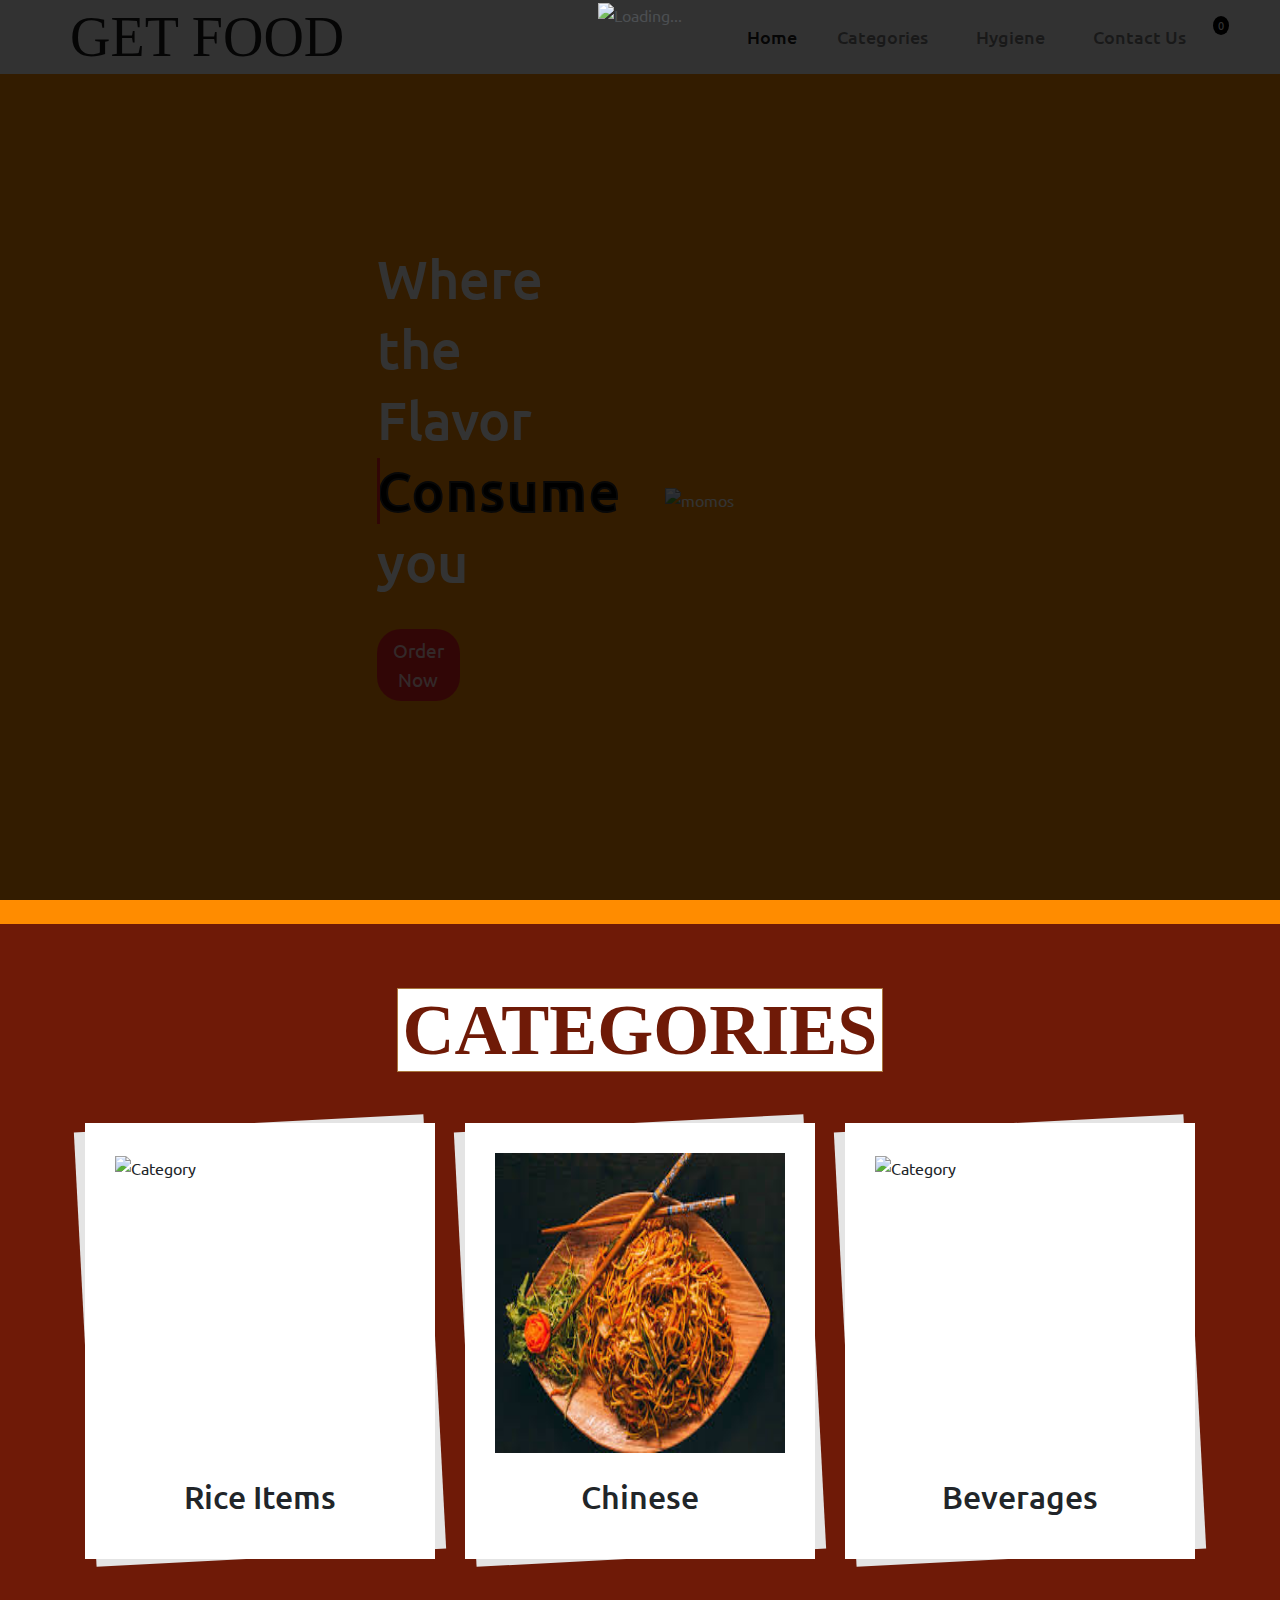
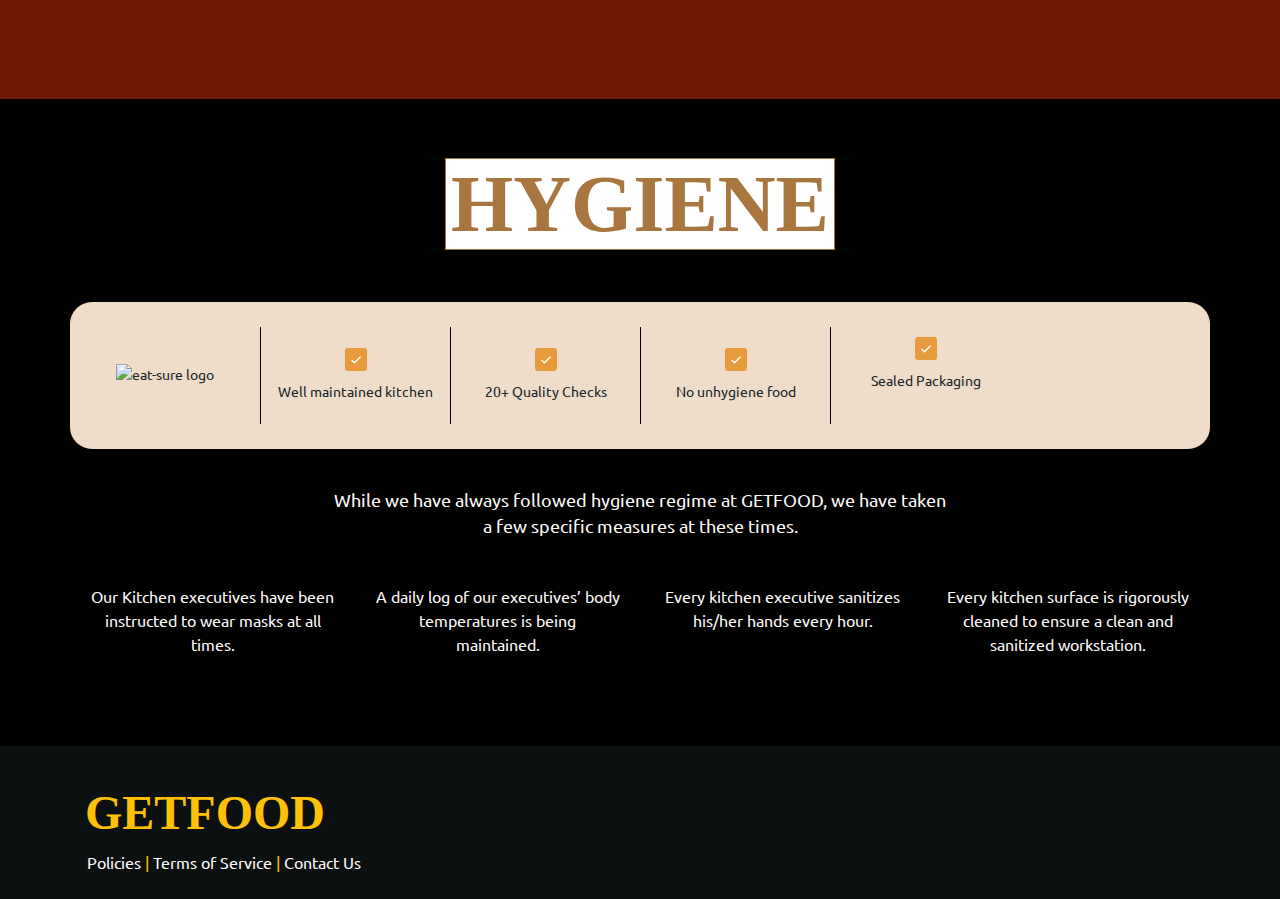
==== commit 4a4deff2: "Update index.html" ====
--- a/index.html
+++ b/index.html
@@ -1950,34 +1950,7 @@
       </div>
     </section>
 
-    <!-- TESTIMONIALS SECTION -->
-    <div style="background: rgb(144, 118, 83);border: 6;">
-    <h3 style="color: beige;margin-left: 700px;margin-bottom: 50px;">Credits</h3>
-    <div style="display: flex;">
-      <div style="margin-left: 50px;border: 2px ridge rgb(139, 234, 235) ;padding: 10px;margin-bottom: 20px;">
-    <h4 style="color: aliceblue; ">Name:Nithin</h4>
-    <h4 style="color: aliceblue;">R.No:21bce8378</h4>
-  </div>
-  <div style="margin-left: 90px;border: 2px ridge rgb(139, 234, 235) ;padding: 10px;margin-bottom: 20px;">
-    <h4 style="color: aliceblue;">Name:Roshan</h4>
-    <h4 style="color: aliceblue;">R.No:21bce7301</h4>
-  </div>
-  <div style="margin-left: 90px;border: 2px ridge rgb(139, 234, 235) ;padding: 10px;margin-bottom: 20px;">
-    <h4 style="color: aliceblue;">Name:Satya pranay</h4>
-    <h4 style="color: aliceblue;">R.No:21bce9156</h4>
-  </div>
-  <div style="margin-left: 90px;border: 2px ridge rgb(139, 234, 235) ;padding: 10px;margin-bottom: 20px;">
-    <h4 style="color: aliceblue;">Name:Snehankita</h4>
-    <h4 style="color: aliceblue;">R.No:21bce8019</h4>
-  </div>
-  <div style="margin-left: 90px;border: 2px ridge rgb(139, 234, 235) ;padding: 10px;margin-bottom: 10px;">
-    <h4 style="color: aliceblue;">Name:Reeti</h4>
-    <h4 style="color: aliceblue;">R.No:21bce7133</h4>
-  </div>
-    </div>
-  </div>
-      
-
+    
     <!-- FOOTER STARTS HERE -->
 
     <footer id="footer">
@@ -2070,11 +2043,4 @@
   <!-- JQUERY CDN -->
   <script src="https://ajax.googleapis.com/ajax/libs/jquery/3.4.1/jquery.min.js"></script>
 
-  <!-- CUSTOM JS -->
-  <script src="./index.js"></script>
-  <script>
-    $(window).on("load", function () {
-      $("#loading").hide();
-    });
-  </script>
 </html>
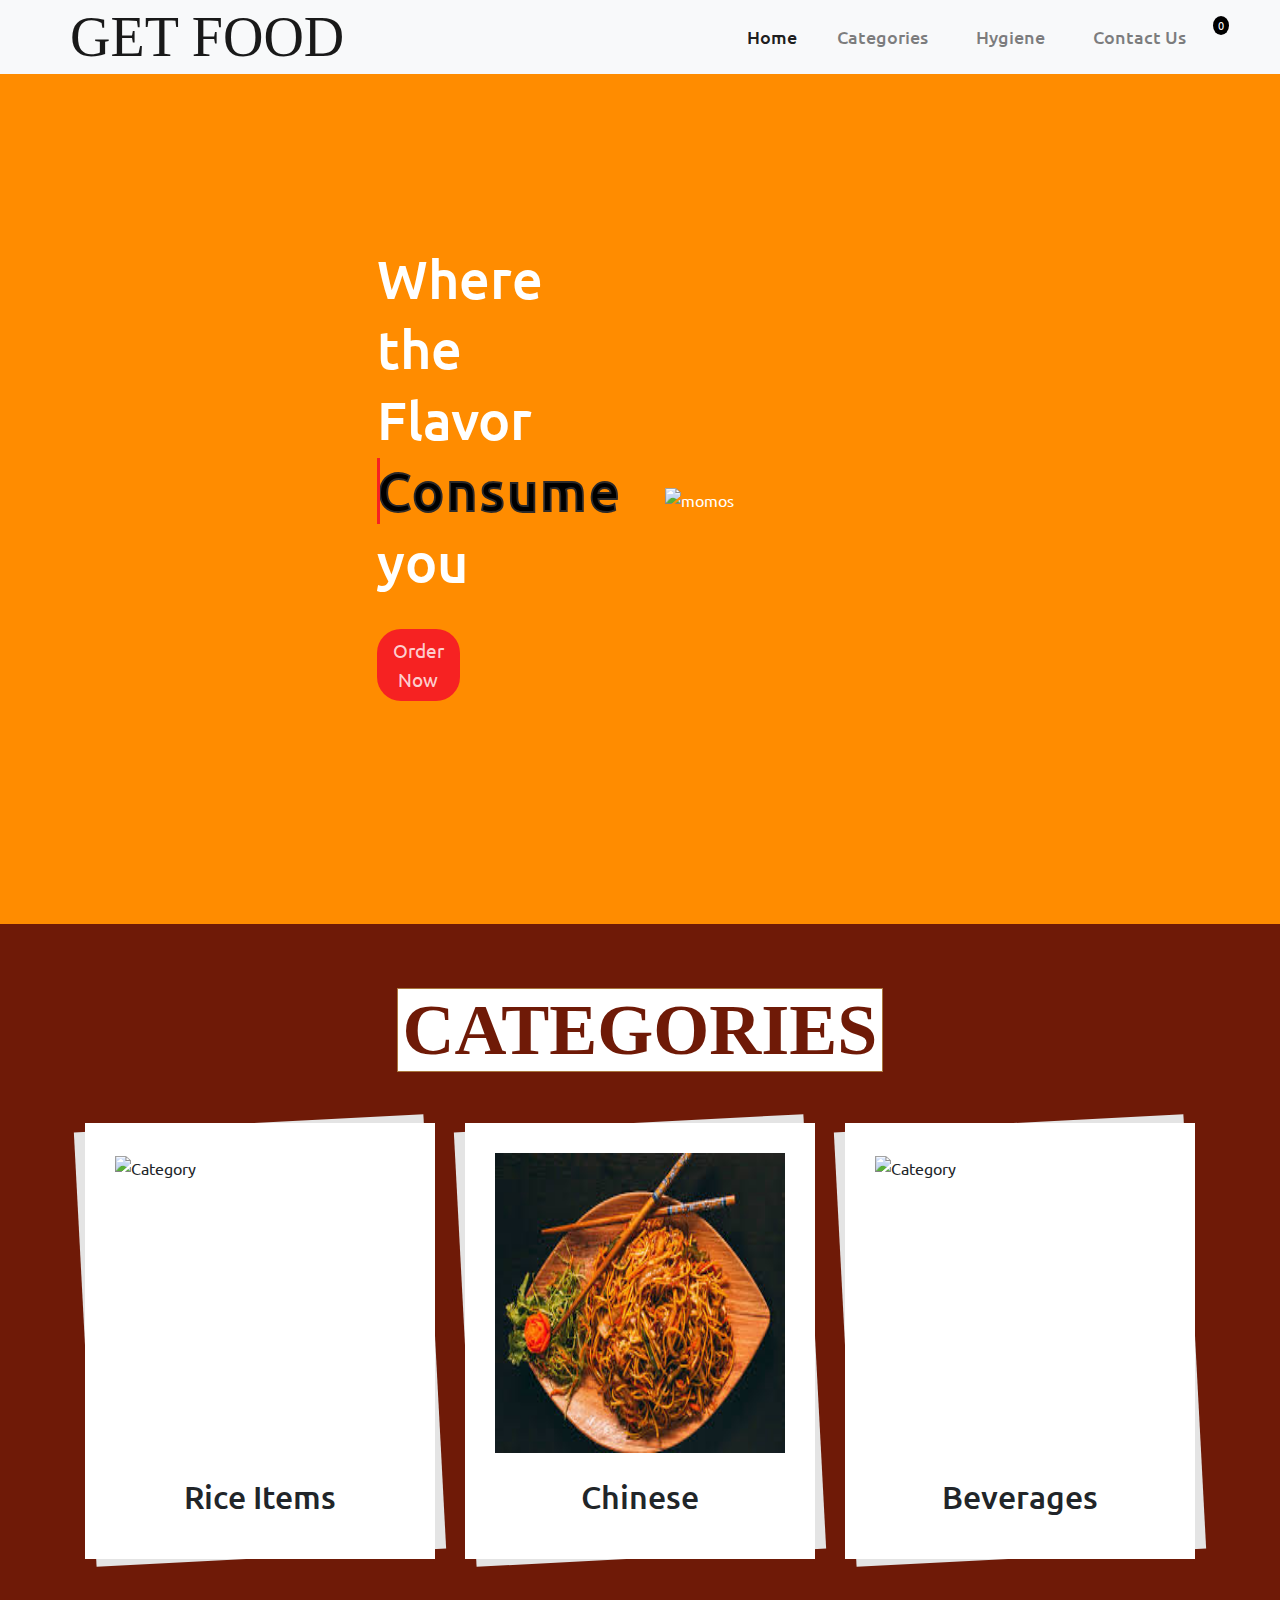
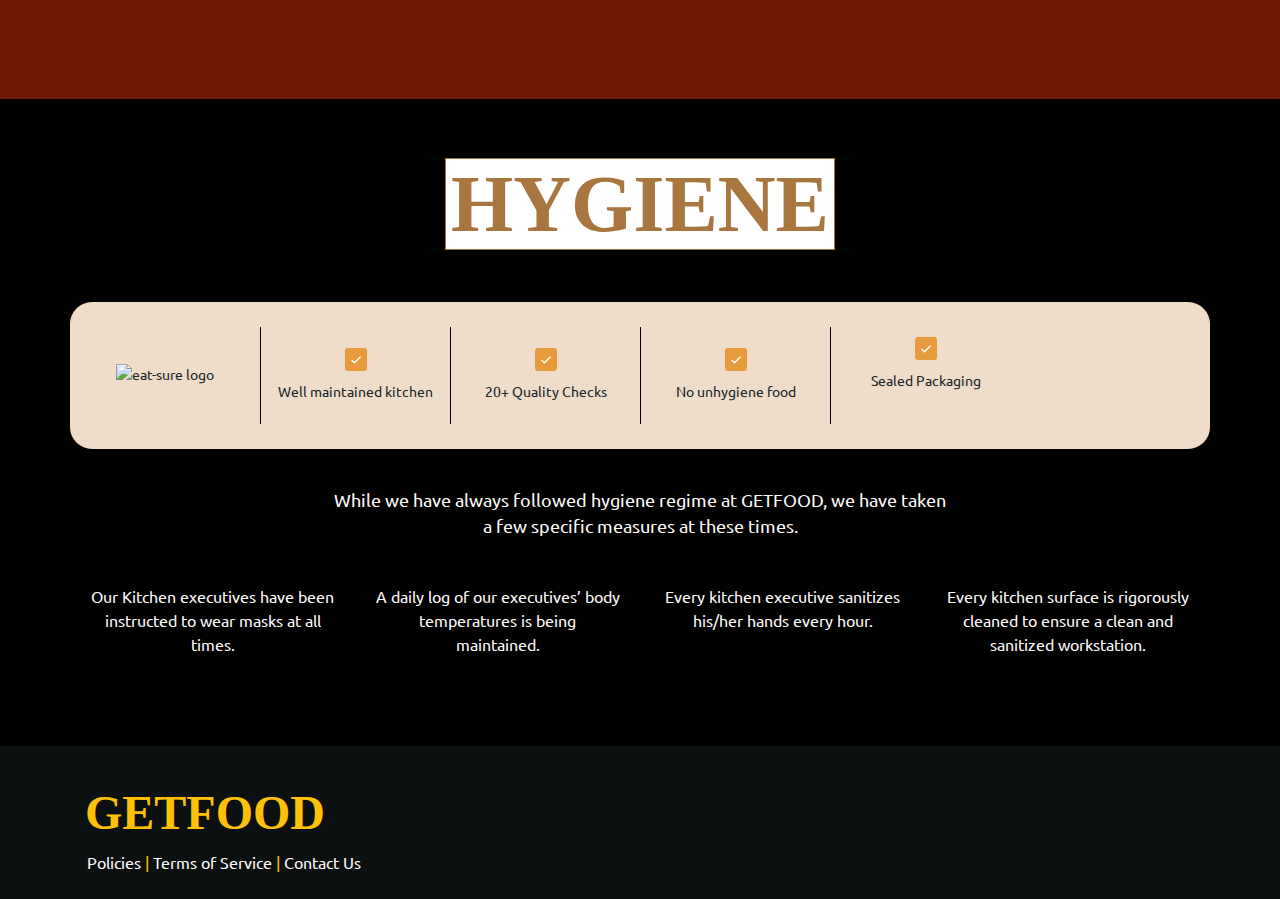
==== commit 1da6d061: "Update index.html" ====
--- a/index.html
+++ b/index.html
@@ -53,12 +53,7 @@
   </head>
 
   <body>
-    <div id="loading">
-      <img
-        id="loading-image"
-        src=""
-        alt="Loading..."
-      />
+    
     </div>
 
     <nav class="navbar navbar-expand-lg navbar-light bg-light fixed-top">
@@ -2043,4 +2038,11 @@
   <!-- JQUERY CDN -->
   <script src="https://ajax.googleapis.com/ajax/libs/jquery/3.4.1/jquery.min.js"></script>
 
+  <!-- CUSTOM JS -->
+  <script src="./index.js"></script>
+  <script>
+    $(window).on("load", function () {
+      $("#loading").hide();
+    });
+  </script>
 </html>
